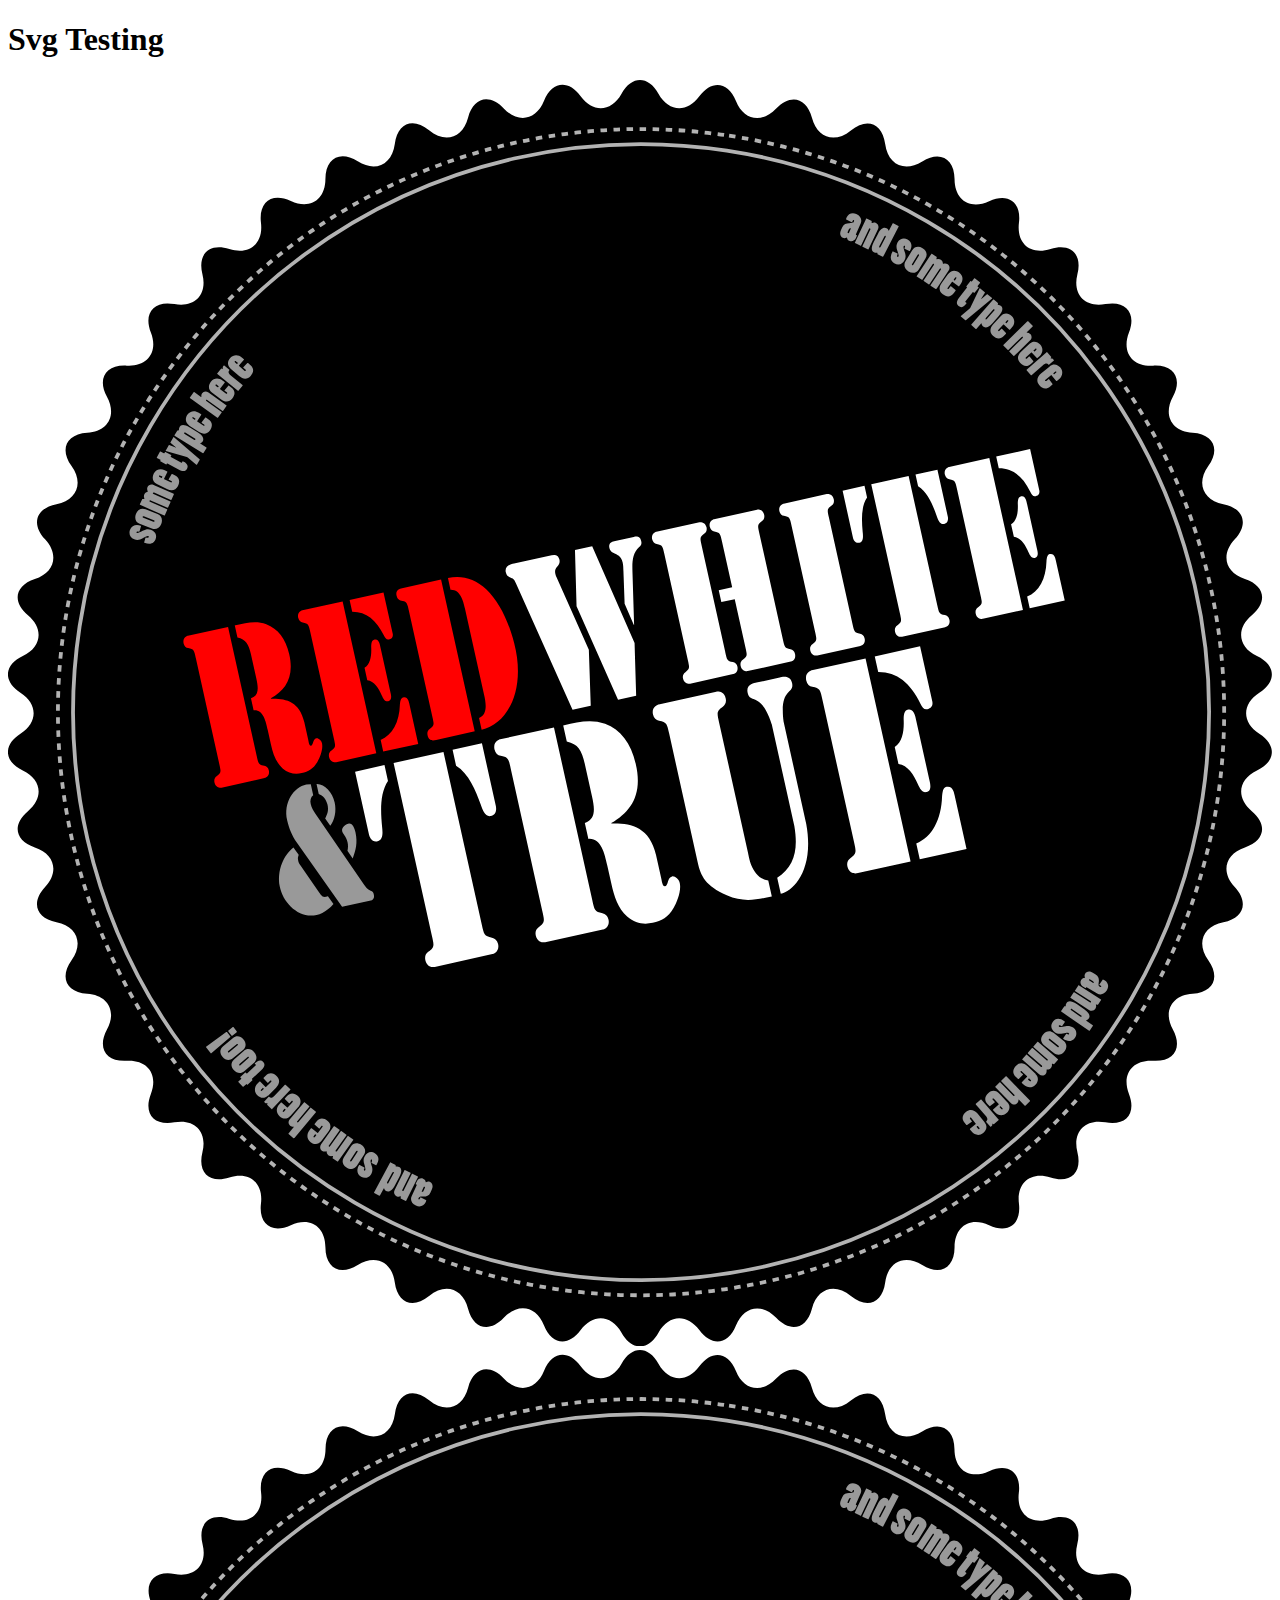
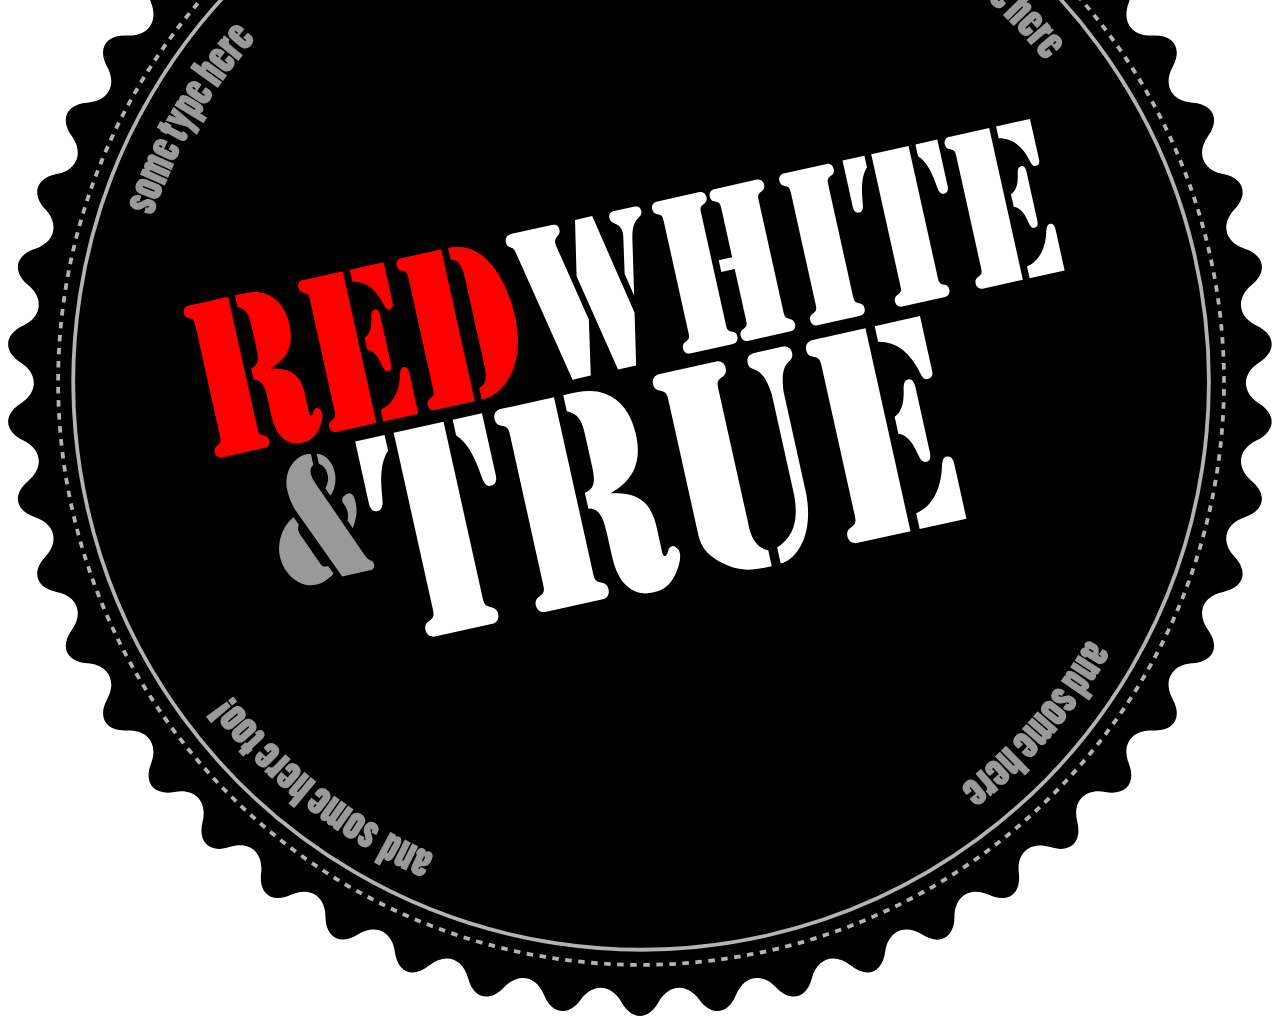
==== Hanbury_Xaviere_SVGBETA/index.html @ 0260b435 "Move Files" ====
<!DOCTYPE html>
<html lang="en">
    <head>
        <meta charset="UTF-8">
        <meta name="viewport" content="width=device-width, initial-scale=1.0">
        <title>Svg testing</title>
        <link href="css/main.css" rel="stylesheet">
    </head>
    <body>
        <h1>Svg Testing</h1>
        <!-- link just above the closing body tag
        this allows for the entire DOM tree to be built -->
        <!-- <img src="images/JPG_Graphic.jpg" width="200" height="200"> -->
        <!-- <img src="images/SVG_Graphic.svg" width="200" height="200"> -->
       
        <svg id="badge" xmlns="http://www.w3.org/2000/svg" viewBox="0 0 166.69 167.01">
            <defs>
              <style>
                .cls-1 {
                    fill: #fff;
                  }
            
                  .cls-2 {
                    fill: red;
                  }
            
                  .cls-3 {
                    fill: #999;
                  }
            
                  .cls-4 {
                    stroke-dasharray: 0 0 .86 .86;
                  }
            
                  .cls-4, .cls-5 {
                    fill: none;
                    stroke: #fff;
                    stroke-miterlimit: 10;
                    stroke-width: .5px;
                  }
            
                  .cls-5, .cls-6 {
                    opacity: .7;
                  }
              </style>
            </defs>
            <path id="bgcircle" d="M80.91,1.81c1.34-2.41,3.53-2.41,4.87,0,1.34,2.41,3.76,2.56,5.39,.34,1.63-2.22,3.8-1.95,4.83,.61,1.02,2.56,3.41,3.01,5.31,1.01,1.9-2,4.01-1.46,4.71,1.21,.7,2.67,3.01,3.42,5.14,1.67,2.13-1.75,4.16-.94,4.52,1.79,.36,2.73,2.56,3.77,4.89,2.3,2.33-1.47,4.25-.41,4.26,2.34,.01,2.76,2.07,4.06,4.56,2.9,2.5-1.16,4.27,.12,3.93,2.86-.33,2.74,1.54,4.29,4.17,3.44,2.62-.84,4.22,.66,3.54,3.33-.67,2.67,.99,4.45,3.7,3.94,2.71-.5,4.1,1.18,3.1,3.75-1,2.57,.43,4.53,3.18,4.37,2.75-.16,3.92,1.69,2.61,4.11-1.32,2.42-.15,4.55,2.6,4.74,2.75,.18,3.68,2.17,2.07,4.4-1.61,2.24-.72,4.5,1.99,5.03,2.7,.53,3.38,2.61,1.5,4.63-1.88,2.02-1.27,4.37,1.34,5.23,2.62,.86,3.03,3.01,.91,4.78-2.12,1.77-1.81,4.18,.68,5.36,2.49,1.18,2.63,3.37,.31,4.85-2.32,1.49-2.32,3.92,0,5.41,2.32,1.49,2.18,3.67-.31,4.85-2.49,1.18-2.79,3.6-.68,5.36,2.12,1.77,1.71,3.91-.91,4.78-2.62,.86-3.22,3.22-1.34,5.23,1.88,2.02,1.2,4.1-1.5,4.63-2.7,.53-3.6,2.79-1.99,5.03,1.61,2.24,.68,4.22-2.07,4.4-2.75,.18-3.92,2.32-2.6,4.74,1.32,2.42,.14,4.27-2.61,4.11-2.75-.16-4.18,1.81-3.18,4.37,1,2.57-.39,4.25-3.1,3.75-2.71-.51-4.37,1.27-3.7,3.94,.67,2.67-.92,4.17-3.54,3.33-2.62-.84-4.5,.71-4.17,3.44,.33,2.74-1.44,4.02-3.93,2.86-2.5-1.16-4.55,.14-4.56,2.9-.01,2.76-1.93,3.81-4.26,2.34-2.33-1.47-4.53-.43-4.89,2.3-.36,2.73-2.39,3.54-4.52,1.79-2.13-1.75-4.45-1-5.14,1.67-.7,2.67-2.81,3.21-4.71,1.21-1.9-2-4.28-1.54-5.31,1.01-1.03,2.56-3.2,2.83-4.83,.61-1.63-2.22-4.06-2.07-5.39,.34-1.34,2.41-3.53,2.41-4.87,0-1.34-2.41-3.77-2.56-5.39-.34-1.63,2.22-3.8,1.95-4.83-.61-1.02-2.56-3.41-3.01-5.31-1.01-1.89,2-4.01,1.46-4.71-1.21-.7-2.67-3.01-3.42-5.14-1.67-2.13,1.75-4.16,.94-4.52-1.79-.36-2.73-2.56-3.77-4.89-2.3-2.33,1.47-4.25,.41-4.26-2.34-.01-2.76-2.06-4.06-4.56-2.9-2.5,1.16-4.27-.12-3.94-2.86,.33-2.74-1.54-4.29-4.17-3.44-2.62,.84-4.22-.66-3.55-3.33,.67-2.67-.99-4.45-3.7-3.94-2.71,.5-4.1-1.18-3.1-3.75,1-2.57-.43-4.53-3.18-4.37-2.75,.16-3.92-1.69-2.61-4.11,1.32-2.42,.15-4.55-2.6-4.74-2.75-.18-3.68-2.16-2.07-4.4,1.61-2.24,.72-4.5-1.99-5.03-2.71-.53-3.38-2.61-1.5-4.63,1.88-2.02,1.27-4.37-1.35-5.23-2.62-.86-3.03-3.01-.91-4.78,2.12-1.77,1.81-4.18-.68-5.36-2.49-1.18-2.62-3.37-.31-4.85,2.32-1.49,2.32-3.92,0-5.41-2.32-1.49-2.18-3.67,.31-4.85,2.49-1.18,2.79-3.6,.68-5.36-2.12-1.77-1.71-3.91,.91-4.78,2.62-.86,3.22-3.22,1.35-5.23-1.88-2.02-1.2-4.1,1.5-4.63,2.71-.53,3.6-2.79,1.99-5.03-1.61-2.24-.68-4.22,2.07-4.4,2.75-.18,3.92-2.32,2.6-4.74-1.32-2.42-.14-4.27,2.61-4.11,2.75,.16,4.18-1.81,3.18-4.37-1-2.57,.39-4.25,3.1-3.75,2.71,.51,4.37-1.27,3.7-3.94-.67-2.67,.92-4.17,3.55-3.33,2.63,.84,4.5-.71,4.17-3.45-.33-2.74,1.44-4.02,3.94-2.86,2.5,1.16,4.55-.14,4.56-2.9,.01-2.76,1.93-3.81,4.26-2.34,2.33,1.47,4.53,.43,4.89-2.3,.36-2.73,2.39-3.54,4.52-1.79,2.13,1.75,4.44,1,5.14-1.67,.7-2.67,2.82-3.21,4.71-1.21,1.9,2,4.28,1.54,5.31-1.01,1.03-2.56,3.2-2.83,4.83-.61,1.63,2.22,4.06,2.07,5.39-.34Z"/>
            <g id="greytext">
              <path class="cls-3" d="M17.33,59.55s-.03,.04-.07,.03c-.18-.06-.28-.06-.31,.03-.02,.04,0,.1,.07,.12,.12,.04,.35-.07,.74-.28,.41-.23,.71-.28,1.07-.15,.49,.17,.87,.58,.63,1.27-.13,.38-.52,.81-1.47,.47-.03-.01-.04-.04-.04-.06l.18-.63s.03-.03,.06-.03c.21,.06,.36,.04,.39-.05,.02-.05-.01-.09-.07-.11-.14-.05-.43,.09-.8,.31-.27,.17-.65,.26-1.07,.11-.5-.18-.74-.71-.56-1.22,.24-.68,.87-.78,1.43-.58,.03,.01,.04,.05,.03,.07l-.2,.69Zm.03-1.02c-.51-.2-.71-.72-.49-1.3,.23-.57,.72-.82,1.27-.61l1.58,.62c.52,.2,.72,.73,.49,1.3-.22,.57-.73,.82-1.24,.62l-1.61-.63Zm1.81-.29c.07,.03,.12,.02,.15-.05,.02-.06,0-.11-.08-.13l-1.33-.52c-.06-.02-.12-.01-.15,.05-.02,.06,.02,.11,.08,.13l1.33,.52Zm2.67-3.68s.05,.04,.04,.08l-.32,.73s-.05,.04-.08,.02l-2.22-.98c-.08-.04-.13,0-.15,.04-.02,.04,0,.1,.08,.14l2.22,.98s.05,.04,.03,.07l-.33,.75s-.04,.04-.07,.03l-2.23-.98c-.08-.04-.13,0-.15,.04-.02,.04-.01,.1,.07,.14l2.25,.99s.03,.03,.02,.06l-.33,.75s-.03,.03-.06,.02l-3.2-1.41s-.03-.04-.02-.07l.32-.72s.27,.03,.29-.01c0-.02,0-.04-.02-.08-.06-.13-.09-.32-.01-.5,.09-.2,.23-.29,.38-.33,.05-.01,.08-.02,.08-.04,0-.02,0-.05-.02-.08-.05-.15-.1-.33-.01-.54,.12-.28,.48-.4,.8-.26l2.66,1.17Zm-2.21-1.28c-.63-.31-.63-.92-.42-1.35,.3-.61,.94-.73,1.46-.47l.33,.16s.04,.05,.02,.07l-.44,.9s0,.04,.03,.05l.84,.41c.09,.04,.14,.02,.16-.03,.02-.04,.01-.1-.07-.14l-.33-.16s-.04-.04-.02-.07l.38-.67s.05-.04,.09-.02l.34,.17c.69,.34,.66,.91,.42,1.4-.28,.57-.85,.7-1.46,.4l-1.33-.65Zm.63-.81s.03,0,.04-.02c.06-.12,.07-.14,.04-.15-.34-.17-.38-.18-.43-.1-.02,.04,0,.1,.07,.14l.27,.13Zm.75-1.89s-.04,0-.05,.01c-.06,.11-.06,.12-.1,.1l-.77-.41s-.03-.03-.02-.04c.06-.12,.07-.13,.03-.15l-.46-.25s-.03-.04-.02-.06l.41-.76c.03-.05,.04-.05,.08-.03l.44,.24s.06,0,.07-.02c.09-.16,.1-.18,.13-.16l.77,.41s.03,.04,.02,.06c-.09,.16-.1,.18-.06,.21l1.39,.74s.05,0,.06,0c.1-.18,.11-.21,.14-.19,.3,.16,.82,.44,.54,.98-.17,.32-.49,.44-1.12,.11l-1.46-.78Zm-.2-1.64s-.03-.03-.02-.05l.41-.72s.04-.03,.06-.02l.85,.33s.05,.01,.05,0c0,0-.01-.03-.03-.04l-.71-.6s-.02-.03,0-.05l.39-.69s.04-.03,.04-.02l3.42,2.92s.03,.04,.02,.07l-.38,.67s-.04,.03-.07,0l-1.18-.99s-.05-.03-.08-.04l-2.77-.79Zm1.54-2.73s.17,0,.19-.02c0-.01,0-.03,0-.08,0-.11,.02-.24,.09-.36,.16-.26,.51-.44,1.35,.08l1.07,.65c.78,.48,.78,.92,.62,1.18-.07,.12-.17,.19-.29,.23-.04,0-.06,.01-.06,.02,0,0,0,.02,.03,.04l.82,.5s.04,.05,.02,.08l-.41,.66s-.05,.03-.07,.02l-3.74-2.29s-.03-.05-.02-.07l.39-.64Zm2.17,1.23c.08,.05,.16,.04,.19-.02,.03-.05,0-.09-.06-.13l-1.28-.79s-.09-.06-.13,.01c-.01,.02-.02,.05-.01,.07,0,.04,.03,.08,.07,.1l1.23,.75Zm-.62-1.89c-.59-.39-.51-.99-.25-1.39,.37-.57,1.02-.61,1.51-.28l.31,.2s.03,.05,.02,.07l-.55,.84s0,.04,.02,.06l.79,.52c.08,.05,.13,.04,.16,0,.02-.04,.02-.1-.05-.15l-.31-.2s-.03-.04-.01-.07l.46-.62s.06-.03,.09-.01l.32,.21c.64,.42,.54,.99,.24,1.45-.35,.54-.93,.59-1.5,.22l-1.24-.81Zm.72-.73s.03,0,.04-.01c.08-.12,.09-.13,.06-.15-.32-.21-.36-.23-.41-.15-.03,.04-.02,.09,.06,.14l.25,.16Zm-.61-2.85s-.04-.06-.02-.1l.49-.69s.05-.04,.08-.02l.89,.64s.05,.02,.05,.02c0,0,0-.03,0-.07-.02-.14,0-.3,.1-.44,.15-.2,.46-.38,.84-.11l2.39,1.72s.02,.04,0,.05l-.48,.67s-.04,.02-.06,0l-2.02-1.45c-.07-.05-.13-.03-.15,0s-.03,.1,.04,.15l2.01,1.44s.03,.04,.01,.06l-.5,.7s-.05,.02-.07,0l-3.62-2.6Zm2.88-.77c-.56-.43-.44-1.02-.14-1.41,.41-.54,1.06-.53,1.53-.17l.29,.22s.03,.05,0,.08l-.61,.79s0,.04,.02,.06l.75,.57c.08,.06,.13,.05,.16,0,.03-.03,.03-.1-.04-.15l-.29-.22s-.03-.04,0-.07l.5-.59s.06-.03,.09,0l.3,.23c.61,.47,.47,1.02,.13,1.46-.39,.51-.97,.52-1.51,.1l-1.18-.9Zm.77-.67s.03,0,.05-.01c.08-.11,.1-.12,.07-.14-.3-.23-.34-.25-.4-.18-.03,.04-.03,.09,.04,.15l.24,.18Zm-.06-1.76s-.03-.04-.01-.06l.53-.65s.2,.06,.22,.04c0,0,0-.03,0-.05-.07-.14,0-.24,.12-.39,.01-.01,.04-.02,.06,0l.67,.54s.02,.04,0,.06c-.19,.24-.14,.43,.23,.74l1.51,1.23s.03,.05,0,.08l-.55,.68s-.04,.02-.06,0l-2.71-2.21Zm1.76-.7c-.53-.46-.38-1.05-.06-1.41,.44-.51,1.09-.47,1.53-.08l.28,.24s.03,.05,0,.08l-.65,.76s0,.04,.01,.06l.71,.61c.07,.06,.13,.05,.16,.01,.03-.03,.04-.1-.03-.15l-.28-.24s-.02-.04,0-.07l.54-.56s.06-.03,.09,0l.29,.25c.58,.5,.41,1.05,.05,1.46-.42,.48-1,.46-1.52,.02l-1.12-.97Zm.81-.63s.03,0,.05,0c.09-.1,.1-.12,.08-.14-.29-.25-.33-.27-.39-.2-.03,.04-.03,.09,.04,.15l.23,.2ZM110.52,18.41s-.03-.04,.09-.3c.19-.43,.69-.68,1.26-.43,.6,.26,.77,.79,.59,1.21l-.65,1.49s0,.05,.12,.1c.02,0,.03,.04,.02,.06l-.15,.34c-.12,.27-.49,.49-.8,.35-.25-.11-.32-.23-.34-.4-.01-.05-.02-.07-.03-.07,0,0-.03,0-.08,.03-.1,.06-.27,.1-.46,.02-.23-.1-.49-.44-.25-.99l.18-.41c.19-.43,.58-.54,.94-.53,.47,0,.52-.05,.61-.24,.03-.08,.02-.13-.03-.15-.09-.04-.1,0-.21,.25-.01,.03-.04,.03-.07,.02l-.71-.35Zm.62,1.19s0-.04-.01-.06c-.03-.01-.17-.01-.22,.11l-.18,.41c-.03,.07,0,.11,.05,.13s.1,.01,.13-.06l.23-.53Zm.56,1.92s-.03-.04-.02-.07l1.49-3.15s.03-.03,.06-.02l.68,.32s-.03,.27,0,.28c0,0,.02,0,.05-.01,.16-.08,.29-.1,.51,0,.26,.13,.43,.46,.26,.82l-1.25,2.64s-.02,.02-.04,.01l-.75-.35s-.03-.03-.02-.06l1.05-2.21c.04-.08,0-.13-.04-.15-.04-.02-.1-.01-.14,.07l-1.05,2.21s-.03,.03-.05,.01l-.74-.35Zm2.97,1.45s-.01-.17-.03-.19c0,0-.03,0-.08,0-.1,.02-.24,0-.36-.06-.27-.14-.47-.48-.03-1.35l.57-1.11c.42-.81,.86-.85,1.13-.71,.12,.06,.21,.15,.24,.27,.01,.04,.02,.06,.03,.06,0,0,.02,0,.04-.03l.48-.93s.05-.04,.08-.03l.69,.35s.04,.04,.03,.07l-2.04,3.98s-.05,.03-.07,.02l-.67-.34Zm1.07-2.25c.04-.08,.02-.16-.03-.19-.05-.02-.09,.01-.12,.07l-.69,1.34s-.05,.1,.02,.14c.02,.01,.05,.01,.07,0,.03-.01,.07-.03,.09-.08l.65-1.27Zm2.5,1.52s-.03-.04-.01-.07c.09-.16,.1-.27,.02-.31-.04-.02-.1,0-.13,.05-.06,.11,0,.35,.14,.78,.15,.44,.16,.74-.03,1.07-.25,.45-.72,.76-1.36,.4-.35-.2-.71-.65-.21-1.53,.01-.03,.04-.04,.06-.03l.59,.28s.03,.04,.02,.06c-.1,.19-.1,.34-.02,.39,.05,.03,.09,0,.12-.05,.07-.12-.01-.43-.17-.84-.12-.29-.14-.68,.08-1.07,.26-.46,.83-.6,1.29-.34,.62,.35,.62,.99,.32,1.5-.01,.03-.05,.03-.08,.02l-.64-.31Zm1.01,.2c.29-.47,.83-.58,1.36-.26,.53,.32,.69,.85,.38,1.35l-.88,1.45c-.29,.48-.84,.58-1.36,.26-.52-.32-.68-.86-.39-1.33l.9-1.48Zm-.02,1.83c-.04,.06-.04,.12,.02,.15s.11,0,.14-.05l.74-1.22c.03-.06,.03-.12-.02-.15-.06-.03-.11,0-.14,.05l-.74,1.22Zm3.19,3.27s-.05,.04-.08,.02l-.67-.44s-.03-.06,0-.08l1.34-2.02c.05-.07,.03-.13,0-.16-.04-.03-.1-.02-.15,.05l-1.34,2.03s-.05,.04-.08,.02l-.68-.45s-.04-.04-.01-.07l1.35-2.04c.05-.07,.03-.13-.01-.15-.04-.03-.1-.03-.15,.05l-1.36,2.05s-.04,.02-.06,0l-.68-.45s-.03-.04,0-.06l1.93-2.91s.05-.03,.07-.01l.65,.43s-.07,.26-.04,.28c.02,0,.04,0,.08,0,.14-.04,.33-.03,.49,.07,.18,.12,.25,.27,.26,.43,0,.05,.01,.08,.03,.09,.02,.01,.05,.01,.09,0,.15-.03,.34-.04,.53,.08,.25,.17,.32,.54,.12,.83l-1.61,2.42Zm1.61-1.98c.41-.57,1.01-.47,1.4-.18,.55,.4,.56,1.05,.21,1.52l-.21,.3s-.05,.03-.08,.01l-.81-.59s-.04,0-.06,.02l-.55,.76c-.06,.08-.04,.13,0,.16,.03,.02,.1,.03,.15-.05l.21-.3s.04-.03,.07,0l.6,.49s.03,.06,0,.09l-.22,.31c-.45,.62-1.01,.5-1.46,.17-.52-.38-.55-.96-.15-1.51l.87-1.2Zm.7,.75s0,.04,.01,.05c.11,.08,.13,.09,.14,.07,.22-.31,.24-.35,.17-.4-.04-.03-.09-.02-.15,.05l-.18,.24Zm1.74,1.08s.02-.04,0-.06c-.1-.08-.11-.08-.08-.12l.54-.69s.03-.02,.04-.01c.11,.08,.12,.09,.14,.06l.32-.42s.04-.02,.06,0l.68,.53s.04,.05,.01,.08l-.31,.4s-.02,.05,0,.07c.15,.11,.16,.12,.13,.16l-.53,.68s-.04,.02-.06,0c-.15-.11-.17-.13-.19-.09l-.97,1.24s-.02,.05,0,.06c.17,.13,.18,.14,.16,.17-.21,.27-.57,.74-1.05,.36-.28-.22-.35-.56,.09-1.12l1.02-1.31Zm1.66,.09s.03-.03,.05-.01l.64,.52s.02,.04,.01,.06l-.47,.78s-.02,.04-.01,.05c0,0,.03,0,.05-.02l.71-.6s.03-.02,.05,0l.61,.5s.02,.04,.01,.04l-3.46,2.88s-.05,.02-.07,0l-.59-.49s-.02-.05,0-.07l1.17-.99s.04-.04,.06-.07l1.25-2.59Zm2.42,1.98s-.04,.17-.01,.19c0,0,.03,.01,.08,.01,.11,0,.23,.06,.34,.15,.22,.2,.34,.58-.3,1.32l-.83,.94c-.6,.68-1.04,.62-1.27,.41-.1-.09-.16-.2-.17-.32,0-.04,0-.06-.01-.07,0,0-.02,0-.05,.02l-.63,.72s-.06,.03-.08,0l-.58-.51s-.03-.05,0-.08l2.89-3.29s.06-.02,.08,0l.57,.5Zm-1.59,1.92c-.06,.07-.07,.15-.02,.19,.04,.04,.09,.01,.14-.04l.99-1.13s.07-.08,.01-.13c-.02-.02-.05-.03-.07-.03-.04,0-.08,.02-.11,.05l-.95,1.08Zm1.99-.27c.48-.52,1.06-.33,1.41,0,.49,.46,.42,1.11,.02,1.54l-.25,.27s-.05,.02-.08,0l-.73-.68s-.04-.01-.06,.01l-.64,.69c-.07,.07-.06,.12-.02,.16,.03,.03,.09,.04,.16-.03l.25-.27s.05-.02,.07,0l.53,.56s.02,.06,0,.09l-.26,.28c-.52,.56-1.06,.36-1.46-.01-.47-.44-.42-1.02,.04-1.52l1.01-1.08Zm.59,.83s0,.03,0,.05c.1,.09,.11,.11,.13,.08,.26-.28,.29-.31,.22-.38-.03-.03-.09-.04-.15,.03l-.2,.22Zm2.9-.12s.07-.03,.1,0l.59,.6s.03,.06,0,.08l-.78,.76s-.03,.05-.03,.05c0,0,.03,.01,.07,.02,.14,0,.3,.05,.42,.18,.18,.18,.3,.52-.04,.84l-2.1,2.06s-.04,.01-.05,0l-.58-.59s-.02-.04,0-.06l1.77-1.74c.06-.06,.05-.12,.02-.15s-.09-.05-.15,.02l-1.76,1.73s-.05,.02-.06,0l-.6-.61s-.01-.06,0-.07l3.18-3.12Zm.27,2.96c.52-.48,1.08-.26,1.41,.1,.46,.5,.34,1.14-.09,1.54l-.27,.25s-.06,.02-.08,0l-.68-.74s-.04-.01-.06,0l-.69,.64c-.07,.06-.07,.12-.03,.16,.03,.03,.09,.05,.16-.01l.27-.25s.05-.02,.07,0l.49,.6s.02,.06,0,.09l-.28,.26c-.56,.52-1.09,.29-1.46-.12-.43-.47-.35-1.05,.16-1.51l1.09-1.01Zm.53,.88s0,.03,0,.05c.09,.1,.11,.11,.13,.09,.28-.26,.31-.29,.24-.36-.03-.04-.09-.04-.15,.02l-.22,.2Zm1.74,.23s.04-.02,.06,0l.55,.64s-.09,.18-.07,.21c0,0,.02,.01,.05,0,.15-.05,.24,.05,.36,.19,.01,.01,0,.04,0,.05l-.65,.57s-.04,.02-.06,0c-.2-.23-.4-.21-.77,.1l-1.47,1.28s-.06,.02-.08,0l-.57-.66s-.01-.04,0-.06l2.64-2.3Zm.4,1.86c.55-.45,1.09-.19,1.4,.18,.43,.52,.27,1.15-.18,1.53l-.28,.23s-.06,.02-.08,0l-.63-.77s-.04-.02-.06,0l-.73,.6c-.07,.06-.08,.12-.04,.16,.03,.03,.09,.05,.16,0l.28-.23s.05-.02,.07,.01l.46,.62s.02,.06-.01,.09l-.3,.24c-.59,.49-1.1,.22-1.45-.2-.41-.49-.29-1.07,.24-1.5l1.15-.94Zm.48,.91s-.01,.03,0,.05c.09,.11,.1,.12,.12,.1,.3-.24,.33-.27,.26-.35-.03-.04-.08-.05-.15,.01l-.23,.19Zm6.51,79.96s.05-.02,.29,.12c.4,.24,.58,.78,.26,1.31-.34,.56-.88,.66-1.28,.42l-1.39-.84s-.05,0-.12,.1c-.01,.02-.04,.02-.06,.01l-.32-.19c-.25-.15-.42-.55-.24-.84,.14-.24,.27-.28,.44-.29,.05,0,.07-.01,.08-.02,0,0,0-.03-.02-.09-.04-.1-.07-.28,.04-.46,.13-.21,.5-.43,1.01-.12l.38,.23c.41,.24,.46,.64,.41,1-.07,.47-.02,.52,.16,.63,.07,.04,.13,.03,.15-.01,.05-.08,.02-.1-.22-.24-.03-.02-.03-.04-.01-.07l.45-.66Zm-1.26,.45s.04,.01,.06,0c.02-.03,.03-.16-.08-.23l-.38-.23c-.06-.04-.11-.01-.14,.03s-.02,.1,.04,.13l.5,.3Zm-1.98,.31s.05-.03,.08,0l2.93,1.89s.03,.04,.01,.06l-.41,.63s-.26-.06-.27-.04c0,0,0,.02,0,.05,.06,.16,.06,.3-.07,.51-.16,.25-.51,.37-.85,.15l-2.45-1.59s-.02-.03,0-.04l.45-.69s.04-.03,.06-.01l2.05,1.33c.08,.05,.13,.03,.15-.01,.03-.04,.03-.1-.05-.15l-2.06-1.33s-.02-.03,0-.05l.45-.69Zm-1.83,2.76s.17,.01,.19,0c0,0,0-.03,0-.08,0-.11,.03-.23,.11-.35,.17-.25,.54-.41,1.34,.15l1.03,.71c.75,.52,.73,.96,.56,1.21-.08,.11-.18,.18-.29,.2-.04,0-.06,.02-.07,.03,0,0,0,.02,.03,.04l.86,.6s.04,.05,.02,.08l-.44,.64s-.04,.04-.07,.02l-3.68-2.54s-.03-.06-.01-.08l.43-.62Zm2.09,1.35c.07,.05,.16,.04,.19,0,.03-.04,0-.09-.05-.13l-1.23-.85s-.09-.06-.14,0c-.01,.02-.02,.05-.01,.07,0,.03,.02,.07,.07,.1l1.17,.81Zm-1.84,2.29s.04-.03,.07,0c.15,.11,.25,.14,.3,.06,.03-.04,.02-.1-.03-.14-.1-.08-.35-.04-.79,.04-.46,.09-.76,.06-1.06-.17-.41-.31-.66-.82-.22-1.4,.24-.32,.74-.62,1.54-.01,.02,.02,.03,.05,.02,.07l-.36,.54s-.04,.02-.06,.01c-.18-.12-.33-.14-.38-.07-.03,.04-.02,.09,.03,.13,.11,.09,.43,.04,.86-.06,.3-.08,.69-.05,1.05,.22,.42,.32,.49,.9,.17,1.33-.43,.57-1.06,.48-1.53,.12-.02-.02-.02-.06,0-.08l.4-.59Zm-.32,.96c.43,.34,.46,.9,.08,1.38s-.94,.57-1.39,.2l-1.33-1.07c-.43-.35-.47-.91-.08-1.39,.38-.48,.94-.56,1.37-.22l1.35,1.08Zm-1.81-.26c-.06-.04-.11-.05-.15,0-.04,.05-.02,.1,.03,.15l1.11,.89c.05,.04,.12,.05,.15,0,.04-.05,.02-.11-.03-.15l-1.11-.89Zm-3.66,2.73s-.04-.06-.01-.08l.53-.6s.06-.02,.09,0l1.83,1.59c.07,.06,.13,.05,.16,.01,.03-.04,.04-.1-.03-.16l-1.83-1.6s-.03-.05,0-.08l.54-.62s.05-.03,.08,0l1.84,1.61c.07,.06,.12,.04,.15,0,.03-.04,.04-.09-.03-.15l-1.85-1.61s-.02-.04,0-.06l.54-.62s.04-.02,.06,0l2.64,2.3s.02,.05,0,.07l-.52,.59s-.25-.11-.28-.07c-.01,.01-.01,.04,0,.08,.02,.14-.01,.33-.14,.48-.14,.16-.3,.21-.46,.2-.05,0-.08,0-.09,.01-.01,.01-.02,.05-.01,.09,0,.16,0,.35-.15,.52-.2,.23-.58,.24-.84,.01l-2.19-1.91Zm1.74,1.87c.51,.49,.33,1.06,0,1.42-.47,.49-1.11,.42-1.54,.01l-.26-.25s-.02-.05,0-.08l.69-.73s.01-.04,0-.06l-.68-.65c-.07-.07-.12-.06-.16-.02-.03,.03-.04,.09,.03,.16l.27,.25s.02,.05,0,.07l-.56,.53s-.06,.02-.09,0l-.28-.26c-.56-.53-.36-1.07,.02-1.47,.44-.47,1.02-.42,1.52,.05l1.08,1.02Zm-.84,.59s-.03,0-.05,0c-.09,.1-.11,.11-.09,.13,.28,.26,.31,.29,.38,.22,.03-.04,.04-.09-.03-.15l-.22-.21Zm.11,2.9s.03,.07,0,.1l-.6,.59s-.06,.03-.08,0l-.76-.78s-.05-.03-.05-.03c0,0-.01,.03-.02,.07,0,.14-.05,.3-.18,.42-.18,.18-.52,.29-.84-.04l-2.05-2.1s-.01-.04,0-.05l.59-.58s.04-.02,.06,0l1.73,1.77c.06,.06,.12,.05,.15,.02s.05-.09-.01-.15l-1.73-1.77s-.02-.05,0-.06l.61-.6s.06-.01,.07,0l3.11,3.19Zm-2.97,.25c.48,.52,.25,1.08-.11,1.41-.5,.46-1.14,.33-1.53-.1l-.25-.27s-.02-.06,0-.08l.74-.67s.01-.04,0-.06l-.63-.69c-.06-.07-.12-.07-.16-.03-.03,.03-.05,.09,.01,.16l.25,.27s.02,.05,0,.07l-.6,.49s-.06,.02-.09,0l-.26-.28c-.52-.57-.28-1.09,.13-1.46,.47-.43,1.05-.34,1.51,.16l1,1.1Zm-.88,.53s-.03,0-.05,0c-.1,.09-.12,.1-.09,.13,.26,.28,.29,.31,.36,.25,.04-.03,.04-.09-.02-.15l-.2-.22Zm-.27,1.75s.02,.04,0,.06l-.64,.55s-.18-.09-.21-.08c0,0,0,.02,0,.06,.05,.15-.05,.24-.19,.36-.01,.01-.04,0-.05,0l-.56-.65s-.02-.04,0-.06c.23-.2,.22-.4-.1-.77l-1.27-1.47s-.02-.06,0-.08l.66-.57s.04-.01,.06,0l2.28,2.65Zm-1.85,.37c.44,.55,.19,1.09-.19,1.4-.52,.43-1.15,.27-1.52-.19l-.23-.28s-.02-.06,0-.08l.77-.63s.02-.04,0-.06l-.59-.73c-.06-.07-.12-.08-.16-.04-.03,.03-.05,.09,0,.16l.23,.28s.02,.05-.01,.07l-.62,.45s-.07,.01-.09-.01l-.24-.3c-.48-.59-.22-1.1,.21-1.45,.5-.4,1.07-.28,1.5,.25l.93,1.15Zm-.91,.48s-.03-.01-.05,0c-.11,.09-.12,.1-.1,.12,.24,.3,.27,.33,.35,.26,.04-.03,.05-.08,0-.15l-.19-.23Zm-72.74,9.79s.03,.04-.09,.3c-.2,.43-.71,.66-1.27,.4-.6-.28-.76-.8-.56-1.23l.68-1.48s0-.05-.12-.11c-.02-.01-.03-.04-.02-.06l.16-.34c.12-.27,.5-.47,.81-.33,.25,.11,.31,.24,.34,.4,0,.05,.02,.07,.03,.07,0,0,.03,0,.08-.03,.1-.05,.28-.1,.47,0,.23,.1,.48,.45,.23,1l-.19,.4c-.2,.43-.59,.53-.95,.51-.48-.01-.52,.04-.61,.23-.04,.08-.02,.13,.03,.15,.09,.04,.1,0,.22-.24,.01-.03,.04-.03,.07-.02l.71,.37Zm-.59-1.2s0,.04,.01,.06c.03,.01,.16,.02,.22-.1l.19-.4c.03-.06,0-.11-.04-.13-.04-.02-.1-.01-.13,.05l-.24,.53Zm-.51-1.93s.03,.04,.02,.07l-1.56,3.12s-.04,.03-.06,.02l-.67-.33s.03-.26,.01-.28c0,0-.02,0-.05,.01-.16,.08-.29,.1-.51-.02-.26-.13-.42-.46-.24-.83l1.31-2.62s.02-.02,.04-.01l.74,.37s.03,.03,.02,.06l-1.09,2.19c-.04,.08-.01,.13,.03,.15,.04,.02,.1,.02,.14-.06l1.1-2.2s.03-.03,.05-.01l.73,.37Zm-2.93-1.51s0,.17,.03,.19c.01,0,.03,0,.08,0,.1-.02,.24,0,.36,.07,.26,.14,.46,.49,0,1.35l-.59,1.1c-.43,.8-.87,.83-1.15,.69-.12-.07-.2-.16-.23-.27-.01-.04-.02-.06-.03-.07,0,0-.02,0-.04,.03l-.5,.92s-.05,.04-.08,.03l-.68-.37s-.04-.04-.02-.07l2.12-3.94s.05-.03,.07-.02l.66,.36Zm-1.11,2.23c-.04,.08-.03,.16,.03,.19,.05,.03,.09-.01,.12-.06l.71-1.32s.05-.1-.01-.14c-.02-.01-.05-.01-.07,0-.03,0-.07,.03-.1,.08l-.68,1.26Zm-3.01-1.89s.03,.04,.01,.07c-.1,.16-.11,.26-.03,.31,.04,.03,.1,.01,.13-.04,.06-.11,0-.36-.12-.78-.14-.45-.14-.75,.06-1.08,.27-.44,.75-.74,1.37-.36,.34,.21,.69,.68,.17,1.54-.02,.03-.04,.04-.06,.02l-.58-.3s-.03-.04-.02-.06c.1-.19,.11-.34,.03-.39-.05-.03-.09,0-.12,.04-.07,.12,0,.44,.14,.85,.11,.3,.12,.69-.11,1.07-.28,.46-.85,.58-1.3,.3-.62-.37-.59-1.01-.28-1.51,.02-.03,.05-.03,.08-.02l.63,.33Zm-.99-.24c-.3,.46-.85,.55-1.37,.22-.52-.34-.66-.87-.34-1.36l.92-1.43c.3-.47,.85-.56,1.37-.22,.51,.33,.66,.88,.36,1.34l-.94,1.45Zm.07-1.83c.04-.06,.04-.12-.02-.15-.06-.04-.11-.01-.15,.05l-.77,1.19c-.04,.06-.04,.12,.02,.15,.06,.04,.11,0,.15-.05l.77-1.2Zm-3.09-3.37s.05-.04,.08-.02l.65,.46s.03,.05,0,.08l-1.4,1.98c-.05,.07-.03,.13,0,.16,.04,.03,.1,.03,.15-.05l1.41-1.98s.05-.04,.08-.02l.67,.47s.03,.05,.01,.08l-1.41,1.99c-.05,.07-.03,.12,0,.15,.04,.03,.1,.03,.15-.04l1.42-2s.04-.02,.06,0l.67,.47s.02,.04,0,.06l-2.02,2.85s-.05,.03-.07,0l-.64-.45s.08-.26,.05-.28c-.01-.01-.04-.01-.08,0-.14,.03-.33,.02-.49-.09-.18-.12-.24-.28-.25-.44,0-.05,0-.08-.02-.09-.01-.01-.05-.01-.09,0-.15,.02-.35,.03-.53-.1-.25-.18-.3-.55-.1-.83l1.68-2.37Zm-1.67,1.93c-.43,.56-1.02,.44-1.41,.14-.54-.41-.53-1.06-.17-1.53l.22-.29s.05-.03,.08,0l.79,.61s.04,0,.06-.02l.57-.75c.06-.08,.05-.13,0-.16-.03-.03-.1-.03-.15,.04l-.22,.29s-.04,.03-.07,0l-.59-.5s-.03-.06,0-.09l.23-.3c.47-.61,1.02-.47,1.46-.13,.51,.39,.52,.97,.1,1.51l-.9,1.18Zm-.67-.77s0-.03-.01-.05c-.11-.08-.12-.09-.14-.07-.23,.3-.25,.34-.18,.4,.04,.03,.09,.03,.15-.04l.18-.24Zm-2.9,.38s-.06,.04-.1,.01l-.65-.54s-.03-.05-.01-.08l.7-.84s.03-.05,.02-.05c0,0-.03,0-.07-.01-.14,0-.3-.02-.43-.13-.19-.16-.34-.48-.04-.84l1.89-2.25s.04-.02,.05,0l.63,.53s.02,.04,0,.06l-1.59,1.9c-.06,.07-.04,.12,0,.15,.04,.03,.09,.04,.15-.03l1.59-1.9s.04-.03,.06,0l.66,.55s.02,.05,0,.07l-2.86,3.42Zm-.53-2.92c-.47,.53-1.05,.36-1.41,.03-.5-.45-.45-1.1-.05-1.54l.24-.27s.05-.02,.08,0l.74,.67s.04,.01,.06-.01l.63-.7c.06-.07,.06-.12,.02-.16-.03-.03-.1-.04-.16,.03l-.24,.27s-.05,.02-.07,0l-.55-.55s-.02-.06,0-.09l.26-.29c.51-.57,1.06-.39,1.47-.02,.48,.43,.44,1.01-.01,1.52l-.99,1.11Zm-.61-.82s0-.03,0-.04c-.1-.09-.12-.1-.14-.08-.26,.29-.28,.32-.21,.38,.04,.03,.09,.03,.15-.03l.2-.22Zm-1.77-.08s-.04,.03-.06,0l-.61-.58s.08-.19,.05-.21c0,0-.03,0-.06,0-.14,.06-.24-.02-.38-.15-.01-.01-.01-.04,0-.05l.59-.63s.04-.02,.06,0c.22,.21,.42,.17,.75-.18l1.34-1.41s.05-.02,.08,0l.64,.6s.02,.04,0,.06l-2.41,2.54Zm-.55-1.8c-.5,.5-1.07,.3-1.41-.04-.48-.48-.38-1.12,.03-1.54l.26-.26s.06-.02,.08,0l.71,.71s.04,.01,.06,0l.67-.66c.07-.07,.06-.12,.03-.16-.03-.03-.09-.04-.16,.02l-.26,.26s-.05,.02-.07,0l-.52-.58s-.02-.06,0-.09l.27-.27c.54-.54,1.08-.33,1.47,.06,.45,.45,.39,1.03-.1,1.52l-1.05,1.05Zm-.57-.86s0-.03,0-.05c-.1-.1-.11-.11-.13-.09-.27,.27-.3,.3-.23,.37,.03,.03,.09,.04,.15-.03l.21-.21Zm-1.55-1.33s-.02,.04,0,.05c.09,.09,.09,.1,.06,.13l-.64,.59s-.03,.02-.04,0c-.09-.1-.1-.11-.13-.08l-.39,.36s-.04,.01-.06,0l-.59-.63s-.03-.05,0-.08l.37-.34s.03-.05,0-.07c-.13-.14-.14-.15-.11-.18l.64-.59s.04-.01,.06,0c.13,.14,.14,.15,.18,.12l1.16-1.07s.02-.04,.01-.06c-.14-.15-.16-.17-.13-.2,.25-.23,.69-.64,1.1-.19,.24,.26,.26,.61-.27,1.1l-1.22,1.13Zm-1.02-1c-.41,.36-.97,.3-1.38-.16-.41-.46-.4-1.02,.04-1.41l1.28-1.12c.42-.37,.98-.3,1.38,.16,.4,.46,.39,1.03-.02,1.39l-1.3,1.14Zm.57-1.74c.05-.05,.07-.1,.03-.15-.04-.05-.1-.04-.15,0l-1.07,.94s-.07,.11-.03,.15c.04,.05,.1,.04,.15,0l1.07-.94Zm-2.07,.03c-.43,.35-.98,.27-1.37-.21-.39-.48-.37-1.03,.09-1.4l1.31-1.08c.43-.35,.98-.27,1.38,.2,.39,.47,.36,1.04-.07,1.39l-1.34,1.1Zm.62-1.72c.06-.04,.07-.1,.03-.15-.04-.05-.1-.04-.15,0l-1.1,.9c-.05,.04-.07,.1-.03,.15,.04,.05,.1,.04,.15,0l1.1-.9Zm-3.46,1.06s-.05,.02-.07,0l-.62-.79s-.02-.06,0-.08l2.66-1.93s.08-.02,.1,0l.45,.57s.01,.07-.01,.09l-2.51,2.13Zm2.83-3.47s.07-.02,.09,.01l.45,.58s0,.07-.02,.09l-.58,.46s-.07,.01-.09,0l-.45-.58s-.02-.06,0-.08l.6-.47Z"/>
            </g>
            <g id="true">
              <path class="cls-1" d="M45.78,91.21l3.87-.86,.46,2.08c-1.1,1.63-.96,4.08-.78,6.03,.09,.8,.17,1.76-.59,1.93-.8,.18-1.08-.7-1.12-.84l-1.85-8.34Zm5.07-1.13l6.58-1.46,5.05,22.76c.29,1.32,.32,1.54,1.34,1.73,.38,.07,.69,.33,.81,.83,.23,1.04-.64,1.31-.75,1.33l-7.6,1.69c-.11,.02-1.01,.15-1.24-.89-.11-.5,.06-.88,.38-1.1,.85-.6,.78-.81,.48-2.13l-5.05-22.76Zm13.5,5.75c.03,.14,.15,1.06-.66,1.23-.75,.17-1.09-.73-1.35-1.5-.66-1.84-1.56-4.12-3.25-5.14l-.46-2.08,3.87-.86,1.85,8.34Zm1.96-4.98c-.29-1.32-.31-1.54-1.34-1.73-.38-.07-.69-.33-.81-.84-.23-1.04,.64-1.31,.75-1.33l7.09-1.57,5.05,22.76c.29,1.32,.31,1.55,1.34,1.73,.38,.07,.69,.33,.8,.83,.23,1.04-.64,1.31-.75,1.33l-7.6,1.68c-.11,.02-1.01,.15-1.24-.89-.11-.5,.06-.88,.38-1.1,.85-.6,.78-.81,.48-2.13l-4.16-18.75Zm6.9-5.73l.13-.03c1.75-.39,3.55-.86,5.4-.18,2.06,.78,3.41,2.55,4.04,5.26,.97,4.1-.68,6.34-3.22,7.81l.02,.07c2.49-.06,4.98,.36,5.88,4.14l.7,3.15c.07,.32,.15,1.06,.5,.98,.43-.1,.28-1.15,.92-1.29,.35-.08,.9,.36,1.01,.86,.23,1.04-.36,2.56-.82,3.3-.69,1.2-1.59,1.71-2.75,1.96-1.16,.26-2.29,.09-3.37-.83-1.23-1.08-1.71-2.62-2.08-4.31l-.54-2.43c-.37-1.65-.84-3.64-2.49-3.5l-.47-2.11c1.41-.5,1.34-1.72,.95-3.48l-.96-4.33c-.4-1.79-.88-2.58-2.37-2.93l-.47-2.11Zm27.5,22.55c-2.12,.47-3.77,.8-5.92-.15-2.81-1.25-3.44-2.54-3.83-4.33l-3.76-16.96c-.29-1.32-.31-1.54-1.34-1.73-.38-.07-.69-.33-.8-.83-.23-1.04,.64-1.31,.75-1.33l7.6-1.68c.11-.02,1.01-.15,1.24,.89,.11,.5-.06,.88-.38,1.1-.85,.6-.78,.81-.48,2.13l3.82,17.21c.08,.36,.46,3.24,2.65,3.58l.47,2.11Zm0-22.71c-1.42-4.38-2.83-2.6-3.17-4.14-.25-1.11,.87-1.28,1.17-1.35l3.06-.68c.3-.07,1.38-.38,1.63,.73,.34,1.54-1.69,.52-1.12,5.09l2.99,13.49c1.09,5.95-1.62,8.81-3.36,9.23l-.47-2.11c2.25-1.55,2.8-3.62,2.26-6.84l-2.98-13.42Zm5.29-7.11l7.09-1.57,5.94,26.77-7.09,1.57c-.11,.02-1.01,.15-1.24-.89-.11-.5,.06-.88,.38-1.1,.85-.6,.78-.81,.49-2.13l-4.16-18.75c-.29-1.32-.31-1.54-1.34-1.73-.38-.07-.69-.33-.8-.84-.23-1.04,.64-1.31,.75-1.33Zm8.29-1.84l5.99-1.33,1.61,7.26c.04,.18,.16,.86-.64,1.04-.46,.1-.67-.23-.92-.73-1.34-2.74-3.1-4.19-5.57-4.17l-.46-2.08Zm2.65,11.95c1.04-.64,1.24-2.15,1.18-3.56,0-.64,.03-1.25,.6-1.37,.83-.18,.98,1.13,1.05,1.42l1.71,7.73c.06,.29,.48,1.54-.35,1.73-.56,.12-.85-.41-1.12-.99-.54-1.31-1.36-2.59-2.58-2.73l-.49-2.22Zm2.83,12.74c2.09-.84,3.32-3.18,3.41-6.2,.07-.58,.1-1.19,.59-1.29,.86-.19,1.02,.9,1.05,1.04l1.59,7.16-6.17,1.37-.46-2.08Z"/>
            </g>
            <path id="and" class="cls-3" d="M38.34,102.17c-.09,.27-.14,.41-.08,.71,.06,.28,.11,.4,.25,.6l2.48,3.6c.55,.82,.71,.67,1.2,.56l.73,1.01c-2.88,3.33-6.5,.68-7.08-2.29-.41-2.16,.54-4.18,1.8-5.16l.69,.97Zm-.28-1.64c-.56-.77-1.02-1.88-1.24-2.87-.53-2.38,.85-4.37,2.52-4.74l.59-.06,.32,1.46c-.32,.23-.44,.68-.33,1.17,.11,.49,.37,.91,.62,1.28l6.33,9.22c.3,.43,.52,.76,.95,.93,.26,.1,.36,.17,.43,.51,.14,.62-.32,.75-.4,.76l-3.79,.84-6-8.51Zm2.63-7.68c1.05-.05,2.09,1.09,2.39,2.43,.25,1.11,0,2.36-.58,3.07l-.67-.97c.31-.58,.48-1.05,.3-1.82-.16-.73-.61-1.21-1.15-1.41l-.29-1.31Zm4.08,8.8c.08-.38,.1-.76,0-1.17-.18-.81-.62-1.03-.7-1.42-.12-.54,.49-.92,.81-.99,.55-.12,.83,.6,.95,1.18,.29,1.33,.04,2.33-.37,3.41l-.7-1.01Z"/>
            <g id="white">
              <path class="cls-1" d="M76.84,82.53l-2.39,.53-7.44-16.63c-.21-.49-.29-.66-.7-.8-.34-.12-.55-.21-.66-.7-.2-.88,.63-1.07,1.09-1.17l4.66-1.03c.44-.1,1.13-.33,1.32,.52,.2,.91-.76,.87-.54,1.86,.05,.24,.13,.39,.25,.65l4.17,9.38,.25,7.39Zm.2-21.05l5.59,12.77,.21,6.95-2.39,.53-5.47-12.32-.21-7.42,2.27-.5Zm4.28,7.62l-.16-4.35c-.02-.39-.01-.73-.1-1.13-.31-1.39-1.53-.9-1.75-1.89-.14-.62,.26-.82,.62-.9l2.59-.57c.38-.08,.84-.13,.99,.57,.09,.4-.05,.54-.27,.76-.87,.81-.93,1.81-.89,3.2l.22,7.08-.05-.02-1.2-2.77Zm13.27,6.35c.22,.99,.23,1.16,1,1.29,.29,.05,.52,.25,.6,.62,.17,.78-.48,.98-.56,.99l-5.68,1.26c-.08,.02-.75,.11-.93-.67-.08-.37,.04-.66,.28-.82,.64-.45,.58-.61,.36-1.6l-3.11-14.03c-.22-.99-.24-1.16-1-1.29-.29-.05-.52-.25-.6-.62-.17-.78,.48-.98,.56-1l5.68-1.26c.08-.02,.75-.11,.93,.67,.08,.38-.04,.66-.28,.82-.64,.45-.58,.61-.36,1.6l3.11,14.03Zm1.25-6.99l-1.77,.39-.34-1.55,1.77-.39-1.35-6.08c-.22-.99-.24-1.16-1-1.29-.28-.05-.52-.25-.6-.62-.17-.78,.48-.98,.56-.99l5.68-1.26c.08-.02,.75-.11,.93,.67,.08,.37-.04,.66-.28,.82-.64,.45-.58,.61-.36,1.6l3.11,14.03c.22,.99,.24,1.15,1,1.29,.29,.05,.52,.25,.6,.62,.17,.78-.48,.98-.56,.99l-5.68,1.26c-.08,.02-.75,.11-.93-.67-.08-.37,.04-.66,.28-.82,.64-.45,.58-.61,.36-1.6l-1.42-6.4Zm15.53,3.27c.22,.99,.24,1.15,1,1.29,.29,.05,.52,.25,.6,.62,.17,.78-.48,.98-.56,.99l-5.68,1.26c-.08,.02-.75,.11-.93-.67-.08-.37,.04-.66,.28-.82,.64-.45,.58-.61,.36-1.6l-3.11-14.03c-.22-.99-.24-1.16-1-1.29-.28-.05-.52-.25-.6-.62-.17-.78,.48-.98,.56-.99l5.68-1.26c.08-.02,.75-.11,.93,.67,.08,.38-.04,.66-.28,.82-.64,.45-.58,.61-.36,1.6l3.11,14.03Zm-1.31-17.57l2.89-.64,.34,1.55c-.82,1.22-.71,3.05-.58,4.51,.07,.6,.12,1.32-.44,1.44-.6,.13-.81-.52-.83-.63l-1.38-6.24Zm3.79-.84l4.92-1.09,3.78,17.03c.22,.99,.23,1.16,1,1.29,.28,.05,.52,.25,.6,.62,.17,.78-.48,.98-.56,.99l-5.68,1.26c-.08,.02-.75,.11-.93-.67-.08-.37,.04-.66,.28-.82,.64-.45,.58-.61,.36-1.6l-3.78-17.03Zm10.1,4.3c.02,.11,.11,.79-.49,.92-.56,.12-.82-.55-1.01-1.12-.5-1.38-1.17-3.08-2.43-3.84l-.34-1.55,2.89-.64,1.38,6.24Zm.16-6.58l5.3-1.18,4.44,20.02-5.3,1.18c-.08,.02-.76,.11-.93-.67-.08-.37,.04-.66,.28-.82,.64-.45,.58-.61,.36-1.6l-3.11-14.03c-.22-.99-.24-1.16-1-1.29-.29-.05-.52-.25-.6-.62-.17-.78,.48-.98,.56-1Zm6.2-1.38l4.48-.99,1.21,5.43c.03,.13,.12,.65-.48,.78-.34,.08-.5-.17-.69-.55-1-2.05-2.32-3.14-4.17-3.12l-.34-1.55Zm1.98,8.94c.78-.48,.93-1.61,.88-2.67,0-.48,.03-.93,.45-1.03,.62-.14,.74,.85,.78,1.06l1.28,5.78c.05,.21,.36,1.16-.26,1.29-.42,.09-.64-.31-.84-.74-.41-.98-1.02-1.94-1.93-2.04l-.37-1.66Zm2.11,9.53c1.57-.63,2.49-2.38,2.55-4.64,.05-.43,.08-.89,.44-.97,.64-.14,.76,.67,.78,.78l1.19,5.35-4.62,1.02-.34-1.55Z"/>
            </g>
            <path id="redtext" class="cls-2" d="M24.76,76.21c-.22-.99-.24-1.16-1-1.29-.29-.05-.52-.25-.6-.62-.17-.78,.48-.98,.56-1l5.3-1.18,3.78,17.03c.22,.99,.23,1.15,1,1.29,.29,.05,.52,.25,.6,.62,.17,.78-.48,.98-.56,1l-5.68,1.26c-.08,.02-.75,.11-.93-.67-.08-.37,.04-.66,.28-.82,.64-.45,.58-.61,.36-1.6l-3.11-14.03Zm5.16-4.29l.1-.02c1.3-.29,2.66-.65,4.04-.14,1.54,.59,2.55,1.91,3.02,3.94,.72,3.07-.51,4.75-2.41,5.84v.05c1.88-.05,3.74,.27,4.41,3.1l.52,2.36c.05,.24,.11,.79,.37,.73,.32-.07,.21-.86,.69-.97,.26-.06,.67,.27,.75,.65,.17,.78-.27,1.91-.61,2.47-.52,.9-1.19,1.27-2.06,1.47-.86,.19-1.71,.07-2.52-.62-.92-.81-1.28-1.96-1.56-3.22l-.4-1.82c-.27-1.23-.62-2.73-1.87-2.62l-.35-1.58c1.05-.37,1-1.29,.71-2.6l-.72-3.24c-.3-1.34-.66-1.93-1.77-2.19l-.35-1.58Zm8.91-1.98l5.3-1.18,4.44,20.02-5.3,1.18c-.08,.02-.75,.11-.93-.67-.08-.37,.04-.66,.28-.82,.64-.45,.58-.61,.36-1.6l-3.11-14.03c-.22-.99-.24-1.16-1-1.29-.28-.05-.52-.25-.6-.62-.17-.78,.48-.98,.56-1Zm6.21-1.38l4.48-.99,1.21,5.43c.03,.13,.12,.65-.48,.78-.34,.08-.5-.17-.69-.55-1-2.05-2.32-3.14-4.17-3.12l-.34-1.55Zm1.98,8.94c.78-.48,.93-1.61,.88-2.67,0-.48,.03-.93,.45-1.03,.62-.14,.74,.85,.78,1.06l1.28,5.78c.05,.21,.36,1.16-.26,1.29-.42,.09-.64-.31-.84-.74-.41-.98-1.02-1.94-1.93-2.04l-.37-1.66Zm2.11,9.53c1.57-.63,2.49-2.38,2.55-4.64,.05-.43,.08-.89,.44-.97,.64-.14,.76,.67,.79,.78l1.19,5.35-4.62,1.02-.34-1.55Zm12.43-1.13l-5.1,1.13c-.44,.1-.96,.16-1.13-.62-.08-.37,.04-.66,.28-.82,.64-.45,.58-.61,.36-1.6l-3.11-14.03c-.09-.4-.21-1.13-.63-1.21-.44-.1-.84-.09-.99-.76-.15-.7,.33-.89,.73-.98l5.14-1.14,4.44,20.02Zm-3.54-20.22c3.4-.81,6.95,1.72,8.73,8.57,1.62,6.24-.95,10.72-4.29,11.45l-.34-1.55c1.18-.49,.9-2.03,.67-3.04l-2.53-11.4c-.23-1.02-.62-2.53-1.9-2.47l-.34-1.55Z"/>
            <g id="strokes">
              <g id="dashedstroke" class="cls-6">
                <circle class="cls-4" cx="83.49" cy="83.36" r="76.9" transform="translate(-11.52 153.32) rotate(-81.32)"/>
              </g>
              <circle id="solidstroke" class="cls-5" cx="83.49" cy="83.36" r="74.9" transform="translate(-11.52 153.31) rotate(-81.32)"/>
            </g>
          </svg>
          <div>
            <object data="images/SVG_Graphic2.svg" type="image/svg+xml"></object>
          </div>
        <script src="js/main.js"></script>
    </body>
</html>
---- Hanbury_Xaviere_SVGBETA/css/main.css ----
.hidden {
    display: none;
}

#greytext {
    transition: all 0.5s ease;
    transform-origin: center;
}

#badge:hover #bgcircle {
    fill: orange;
}

#badge:hover #greytext {
    fill: white;
    transform: rotate(130deg);
}
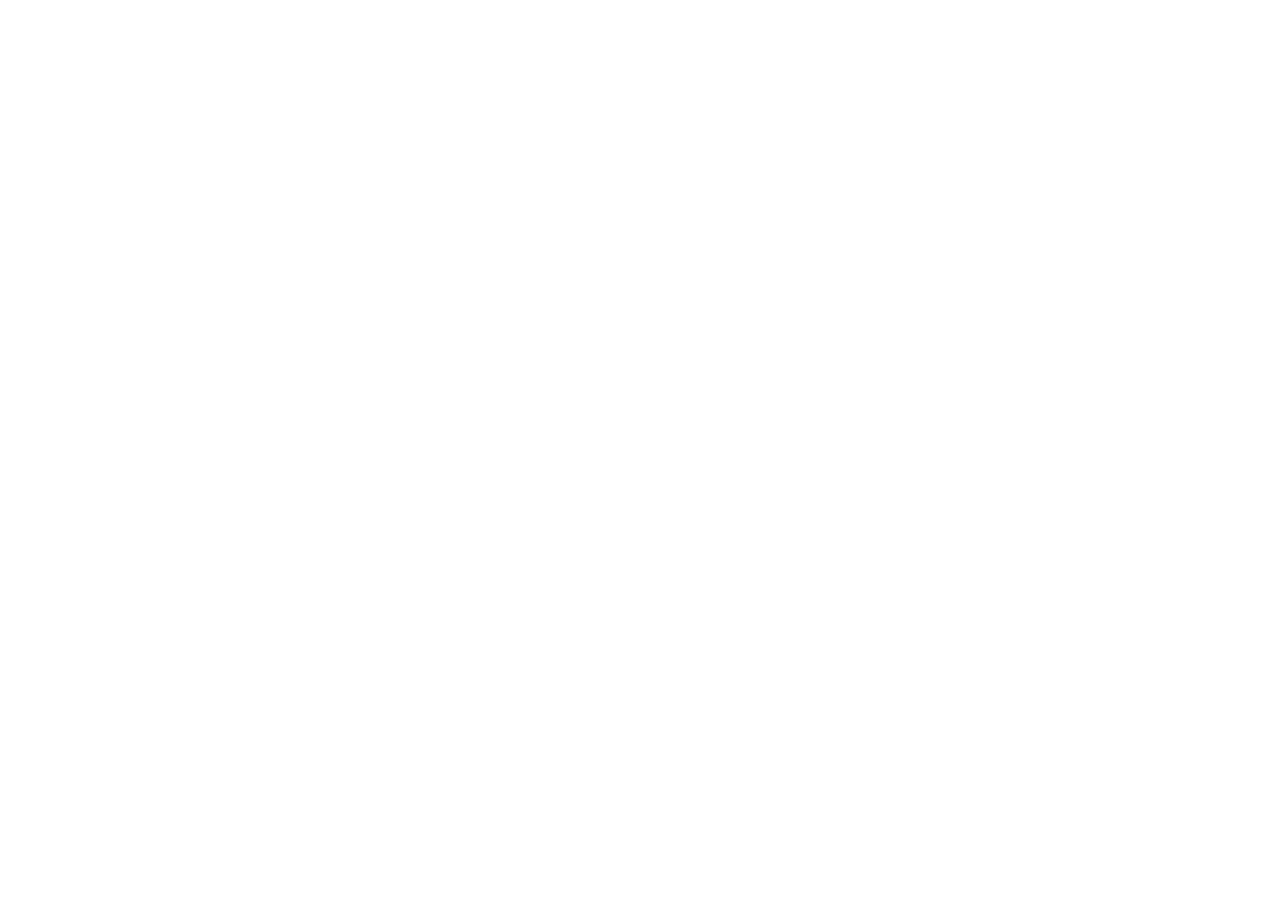
==== commit c1deb1be: "Remove irrelevant code & add structure" ====
--- a/Hanbury_Xaviere_SVGBETA/index.html
+++ b/Hanbury_Xaviere_SVGBETA/index.html
@@ -7,65 +7,9 @@
         <link href="css/main.css" rel="stylesheet">
     </head>
     <body>
-        <h1>Svg Testing</h1>
-        <!-- link just above the closing body tag
-        this allows for the entire DOM tree to be built -->
-        <!-- <img src="images/JPG_Graphic.jpg" width="200" height="200"> -->
-        <!-- <img src="images/SVG_Graphic.svg" width="200" height="200"> -->
+        <h1 class="hidden">Svg Testing</h1>
        
-        <svg id="badge" xmlns="http://www.w3.org/2000/svg" viewBox="0 0 166.69 167.01">
-            <defs>
-              <style>
-                .cls-1 {
-                    fill: #fff;
-                  }
-            
-                  .cls-2 {
-                    fill: red;
-                  }
-            
-                  .cls-3 {
-                    fill: #999;
-                  }
-            
-                  .cls-4 {
-                    stroke-dasharray: 0 0 .86 .86;
-                  }
-            
-                  .cls-4, .cls-5 {
-                    fill: none;
-                    stroke: #fff;
-                    stroke-miterlimit: 10;
-                    stroke-width: .5px;
-                  }
-            
-                  .cls-5, .cls-6 {
-                    opacity: .7;
-                  }
-              </style>
-            </defs>
-            <path id="bgcircle" d="M80.91,1.81c1.34-2.41,3.53-2.41,4.87,0,1.34,2.41,3.76,2.56,5.39,.34,1.63-2.22,3.8-1.95,4.83,.61,1.02,2.56,3.41,3.01,5.31,1.01,1.9-2,4.01-1.46,4.71,1.21,.7,2.67,3.01,3.42,5.14,1.67,2.13-1.75,4.16-.94,4.52,1.79,.36,2.73,2.56,3.77,4.89,2.3,2.33-1.47,4.25-.41,4.26,2.34,.01,2.76,2.07,4.06,4.56,2.9,2.5-1.16,4.27,.12,3.93,2.86-.33,2.74,1.54,4.29,4.17,3.44,2.62-.84,4.22,.66,3.54,3.33-.67,2.67,.99,4.45,3.7,3.94,2.71-.5,4.1,1.18,3.1,3.75-1,2.57,.43,4.53,3.18,4.37,2.75-.16,3.92,1.69,2.61,4.11-1.32,2.42-.15,4.55,2.6,4.74,2.75,.18,3.68,2.17,2.07,4.4-1.61,2.24-.72,4.5,1.99,5.03,2.7,.53,3.38,2.61,1.5,4.63-1.88,2.02-1.27,4.37,1.34,5.23,2.62,.86,3.03,3.01,.91,4.78-2.12,1.77-1.81,4.18,.68,5.36,2.49,1.18,2.63,3.37,.31,4.85-2.32,1.49-2.32,3.92,0,5.41,2.32,1.49,2.18,3.67-.31,4.85-2.49,1.18-2.79,3.6-.68,5.36,2.12,1.77,1.71,3.91-.91,4.78-2.62,.86-3.22,3.22-1.34,5.23,1.88,2.02,1.2,4.1-1.5,4.63-2.7,.53-3.6,2.79-1.99,5.03,1.61,2.24,.68,4.22-2.07,4.4-2.75,.18-3.92,2.32-2.6,4.74,1.32,2.42,.14,4.27-2.61,4.11-2.75-.16-4.18,1.81-3.18,4.37,1,2.57-.39,4.25-3.1,3.75-2.71-.51-4.37,1.27-3.7,3.94,.67,2.67-.92,4.17-3.54,3.33-2.62-.84-4.5,.71-4.17,3.44,.33,2.74-1.44,4.02-3.93,2.86-2.5-1.16-4.55,.14-4.56,2.9-.01,2.76-1.93,3.81-4.26,2.34-2.33-1.47-4.53-.43-4.89,2.3-.36,2.73-2.39,3.54-4.52,1.79-2.13-1.75-4.45-1-5.14,1.67-.7,2.67-2.81,3.21-4.71,1.21-1.9-2-4.28-1.54-5.31,1.01-1.03,2.56-3.2,2.83-4.83,.61-1.63-2.22-4.06-2.07-5.39,.34-1.34,2.41-3.53,2.41-4.87,0-1.34-2.41-3.77-2.56-5.39-.34-1.63,2.22-3.8,1.95-4.83-.61-1.02-2.56-3.41-3.01-5.31-1.01-1.89,2-4.01,1.46-4.71-1.21-.7-2.67-3.01-3.42-5.14-1.67-2.13,1.75-4.16,.94-4.52-1.79-.36-2.73-2.56-3.77-4.89-2.3-2.33,1.47-4.25,.41-4.26-2.34-.01-2.76-2.06-4.06-4.56-2.9-2.5,1.16-4.27-.12-3.94-2.86,.33-2.74-1.54-4.29-4.17-3.44-2.62,.84-4.22-.66-3.55-3.33,.67-2.67-.99-4.45-3.7-3.94-2.71,.5-4.1-1.18-3.1-3.75,1-2.57-.43-4.53-3.18-4.37-2.75,.16-3.92-1.69-2.61-4.11,1.32-2.42,.15-4.55-2.6-4.74-2.75-.18-3.68-2.16-2.07-4.4,1.61-2.24,.72-4.5-1.99-5.03-2.71-.53-3.38-2.61-1.5-4.63,1.88-2.02,1.27-4.37-1.35-5.23-2.62-.86-3.03-3.01-.91-4.78,2.12-1.77,1.81-4.18-.68-5.36-2.49-1.18-2.62-3.37-.31-4.85,2.32-1.49,2.32-3.92,0-5.41-2.32-1.49-2.18-3.67,.31-4.85,2.49-1.18,2.79-3.6,.68-5.36-2.12-1.77-1.71-3.91,.91-4.78,2.62-.86,3.22-3.22,1.35-5.23-1.88-2.02-1.2-4.1,1.5-4.63,2.71-.53,3.6-2.79,1.99-5.03-1.61-2.24-.68-4.22,2.07-4.4,2.75-.18,3.92-2.32,2.6-4.74-1.32-2.42-.14-4.27,2.61-4.11,2.75,.16,4.18-1.81,3.18-4.37-1-2.57,.39-4.25,3.1-3.75,2.71,.51,4.37-1.27,3.7-3.94-.67-2.67,.92-4.17,3.55-3.33,2.63,.84,4.5-.71,4.17-3.45-.33-2.74,1.44-4.02,3.94-2.86,2.5,1.16,4.55-.14,4.56-2.9,.01-2.76,1.93-3.81,4.26-2.34,2.33,1.47,4.53,.43,4.89-2.3,.36-2.73,2.39-3.54,4.52-1.79,2.13,1.75,4.44,1,5.14-1.67,.7-2.67,2.82-3.21,4.71-1.21,1.9,2,4.28,1.54,5.31-1.01,1.03-2.56,3.2-2.83,4.83-.61,1.63,2.22,4.06,2.07,5.39-.34Z"/>
-            <g id="greytext">
-              <path class="cls-3" d="M17.33,59.55s-.03,.04-.07,.03c-.18-.06-.28-.06-.31,.03-.02,.04,0,.1,.07,.12,.12,.04,.35-.07,.74-.28,.41-.23,.71-.28,1.07-.15,.49,.17,.87,.58,.63,1.27-.13,.38-.52,.81-1.47,.47-.03-.01-.04-.04-.04-.06l.18-.63s.03-.03,.06-.03c.21,.06,.36,.04,.39-.05,.02-.05-.01-.09-.07-.11-.14-.05-.43,.09-.8,.31-.27,.17-.65,.26-1.07,.11-.5-.18-.74-.71-.56-1.22,.24-.68,.87-.78,1.43-.58,.03,.01,.04,.05,.03,.07l-.2,.69Zm.03-1.02c-.51-.2-.71-.72-.49-1.3,.23-.57,.72-.82,1.27-.61l1.58,.62c.52,.2,.72,.73,.49,1.3-.22,.57-.73,.82-1.24,.62l-1.61-.63Zm1.81-.29c.07,.03,.12,.02,.15-.05,.02-.06,0-.11-.08-.13l-1.33-.52c-.06-.02-.12-.01-.15,.05-.02,.06,.02,.11,.08,.13l1.33,.52Zm2.67-3.68s.05,.04,.04,.08l-.32,.73s-.05,.04-.08,.02l-2.22-.98c-.08-.04-.13,0-.15,.04-.02,.04,0,.1,.08,.14l2.22,.98s.05,.04,.03,.07l-.33,.75s-.04,.04-.07,.03l-2.23-.98c-.08-.04-.13,0-.15,.04-.02,.04-.01,.1,.07,.14l2.25,.99s.03,.03,.02,.06l-.33,.75s-.03,.03-.06,.02l-3.2-1.41s-.03-.04-.02-.07l.32-.72s.27,.03,.29-.01c0-.02,0-.04-.02-.08-.06-.13-.09-.32-.01-.5,.09-.2,.23-.29,.38-.33,.05-.01,.08-.02,.08-.04,0-.02,0-.05-.02-.08-.05-.15-.1-.33-.01-.54,.12-.28,.48-.4,.8-.26l2.66,1.17Zm-2.21-1.28c-.63-.31-.63-.92-.42-1.35,.3-.61,.94-.73,1.46-.47l.33,.16s.04,.05,.02,.07l-.44,.9s0,.04,.03,.05l.84,.41c.09,.04,.14,.02,.16-.03,.02-.04,.01-.1-.07-.14l-.33-.16s-.04-.04-.02-.07l.38-.67s.05-.04,.09-.02l.34,.17c.69,.34,.66,.91,.42,1.4-.28,.57-.85,.7-1.46,.4l-1.33-.65Zm.63-.81s.03,0,.04-.02c.06-.12,.07-.14,.04-.15-.34-.17-.38-.18-.43-.1-.02,.04,0,.1,.07,.14l.27,.13Zm.75-1.89s-.04,0-.05,.01c-.06,.11-.06,.12-.1,.1l-.77-.41s-.03-.03-.02-.04c.06-.12,.07-.13,.03-.15l-.46-.25s-.03-.04-.02-.06l.41-.76c.03-.05,.04-.05,.08-.03l.44,.24s.06,0,.07-.02c.09-.16,.1-.18,.13-.16l.77,.41s.03,.04,.02,.06c-.09,.16-.1,.18-.06,.21l1.39,.74s.05,0,.06,0c.1-.18,.11-.21,.14-.19,.3,.16,.82,.44,.54,.98-.17,.32-.49,.44-1.12,.11l-1.46-.78Zm-.2-1.64s-.03-.03-.02-.05l.41-.72s.04-.03,.06-.02l.85,.33s.05,.01,.05,0c0,0-.01-.03-.03-.04l-.71-.6s-.02-.03,0-.05l.39-.69s.04-.03,.04-.02l3.42,2.92s.03,.04,.02,.07l-.38,.67s-.04,.03-.07,0l-1.18-.99s-.05-.03-.08-.04l-2.77-.79Zm1.54-2.73s.17,0,.19-.02c0-.01,0-.03,0-.08,0-.11,.02-.24,.09-.36,.16-.26,.51-.44,1.35,.08l1.07,.65c.78,.48,.78,.92,.62,1.18-.07,.12-.17,.19-.29,.23-.04,0-.06,.01-.06,.02,0,0,0,.02,.03,.04l.82,.5s.04,.05,.02,.08l-.41,.66s-.05,.03-.07,.02l-3.74-2.29s-.03-.05-.02-.07l.39-.64Zm2.17,1.23c.08,.05,.16,.04,.19-.02,.03-.05,0-.09-.06-.13l-1.28-.79s-.09-.06-.13,.01c-.01,.02-.02,.05-.01,.07,0,.04,.03,.08,.07,.1l1.23,.75Zm-.62-1.89c-.59-.39-.51-.99-.25-1.39,.37-.57,1.02-.61,1.51-.28l.31,.2s.03,.05,.02,.07l-.55,.84s0,.04,.02,.06l.79,.52c.08,.05,.13,.04,.16,0,.02-.04,.02-.1-.05-.15l-.31-.2s-.03-.04-.01-.07l.46-.62s.06-.03,.09-.01l.32,.21c.64,.42,.54,.99,.24,1.45-.35,.54-.93,.59-1.5,.22l-1.24-.81Zm.72-.73s.03,0,.04-.01c.08-.12,.09-.13,.06-.15-.32-.21-.36-.23-.41-.15-.03,.04-.02,.09,.06,.14l.25,.16Zm-.61-2.85s-.04-.06-.02-.1l.49-.69s.05-.04,.08-.02l.89,.64s.05,.02,.05,.02c0,0,0-.03,0-.07-.02-.14,0-.3,.1-.44,.15-.2,.46-.38,.84-.11l2.39,1.72s.02,.04,0,.05l-.48,.67s-.04,.02-.06,0l-2.02-1.45c-.07-.05-.13-.03-.15,0s-.03,.1,.04,.15l2.01,1.44s.03,.04,.01,.06l-.5,.7s-.05,.02-.07,0l-3.62-2.6Zm2.88-.77c-.56-.43-.44-1.02-.14-1.41,.41-.54,1.06-.53,1.53-.17l.29,.22s.03,.05,0,.08l-.61,.79s0,.04,.02,.06l.75,.57c.08,.06,.13,.05,.16,0,.03-.03,.03-.1-.04-.15l-.29-.22s-.03-.04,0-.07l.5-.59s.06-.03,.09,0l.3,.23c.61,.47,.47,1.02,.13,1.46-.39,.51-.97,.52-1.51,.1l-1.18-.9Zm.77-.67s.03,0,.05-.01c.08-.11,.1-.12,.07-.14-.3-.23-.34-.25-.4-.18-.03,.04-.03,.09,.04,.15l.24,.18Zm-.06-1.76s-.03-.04-.01-.06l.53-.65s.2,.06,.22,.04c0,0,0-.03,0-.05-.07-.14,0-.24,.12-.39,.01-.01,.04-.02,.06,0l.67,.54s.02,.04,0,.06c-.19,.24-.14,.43,.23,.74l1.51,1.23s.03,.05,0,.08l-.55,.68s-.04,.02-.06,0l-2.71-2.21Zm1.76-.7c-.53-.46-.38-1.05-.06-1.41,.44-.51,1.09-.47,1.53-.08l.28,.24s.03,.05,0,.08l-.65,.76s0,.04,.01,.06l.71,.61c.07,.06,.13,.05,.16,.01,.03-.03,.04-.1-.03-.15l-.28-.24s-.02-.04,0-.07l.54-.56s.06-.03,.09,0l.29,.25c.58,.5,.41,1.05,.05,1.46-.42,.48-1,.46-1.52,.02l-1.12-.97Zm.81-.63s.03,0,.05,0c.09-.1,.1-.12,.08-.14-.29-.25-.33-.27-.39-.2-.03,.04-.03,.09,.04,.15l.23,.2ZM110.52,18.41s-.03-.04,.09-.3c.19-.43,.69-.68,1.26-.43,.6,.26,.77,.79,.59,1.21l-.65,1.49s0,.05,.12,.1c.02,0,.03,.04,.02,.06l-.15,.34c-.12,.27-.49,.49-.8,.35-.25-.11-.32-.23-.34-.4-.01-.05-.02-.07-.03-.07,0,0-.03,0-.08,.03-.1,.06-.27,.1-.46,.02-.23-.1-.49-.44-.25-.99l.18-.41c.19-.43,.58-.54,.94-.53,.47,0,.52-.05,.61-.24,.03-.08,.02-.13-.03-.15-.09-.04-.1,0-.21,.25-.01,.03-.04,.03-.07,.02l-.71-.35Zm.62,1.19s0-.04-.01-.06c-.03-.01-.17-.01-.22,.11l-.18,.41c-.03,.07,0,.11,.05,.13s.1,.01,.13-.06l.23-.53Zm.56,1.92s-.03-.04-.02-.07l1.49-3.15s.03-.03,.06-.02l.68,.32s-.03,.27,0,.28c0,0,.02,0,.05-.01,.16-.08,.29-.1,.51,0,.26,.13,.43,.46,.26,.82l-1.25,2.64s-.02,.02-.04,.01l-.75-.35s-.03-.03-.02-.06l1.05-2.21c.04-.08,0-.13-.04-.15-.04-.02-.1-.01-.14,.07l-1.05,2.21s-.03,.03-.05,.01l-.74-.35Zm2.97,1.45s-.01-.17-.03-.19c0,0-.03,0-.08,0-.1,.02-.24,0-.36-.06-.27-.14-.47-.48-.03-1.35l.57-1.11c.42-.81,.86-.85,1.13-.71,.12,.06,.21,.15,.24,.27,.01,.04,.02,.06,.03,.06,0,0,.02,0,.04-.03l.48-.93s.05-.04,.08-.03l.69,.35s.04,.04,.03,.07l-2.04,3.98s-.05,.03-.07,.02l-.67-.34Zm1.07-2.25c.04-.08,.02-.16-.03-.19-.05-.02-.09,.01-.12,.07l-.69,1.34s-.05,.1,.02,.14c.02,.01,.05,.01,.07,0,.03-.01,.07-.03,.09-.08l.65-1.27Zm2.5,1.52s-.03-.04-.01-.07c.09-.16,.1-.27,.02-.31-.04-.02-.1,0-.13,.05-.06,.11,0,.35,.14,.78,.15,.44,.16,.74-.03,1.07-.25,.45-.72,.76-1.36,.4-.35-.2-.71-.65-.21-1.53,.01-.03,.04-.04,.06-.03l.59,.28s.03,.04,.02,.06c-.1,.19-.1,.34-.02,.39,.05,.03,.09,0,.12-.05,.07-.12-.01-.43-.17-.84-.12-.29-.14-.68,.08-1.07,.26-.46,.83-.6,1.29-.34,.62,.35,.62,.99,.32,1.5-.01,.03-.05,.03-.08,.02l-.64-.31Zm1.01,.2c.29-.47,.83-.58,1.36-.26,.53,.32,.69,.85,.38,1.35l-.88,1.45c-.29,.48-.84,.58-1.36,.26-.52-.32-.68-.86-.39-1.33l.9-1.48Zm-.02,1.83c-.04,.06-.04,.12,.02,.15s.11,0,.14-.05l.74-1.22c.03-.06,.03-.12-.02-.15-.06-.03-.11,0-.14,.05l-.74,1.22Zm3.19,3.27s-.05,.04-.08,.02l-.67-.44s-.03-.06,0-.08l1.34-2.02c.05-.07,.03-.13,0-.16-.04-.03-.1-.02-.15,.05l-1.34,2.03s-.05,.04-.08,.02l-.68-.45s-.04-.04-.01-.07l1.35-2.04c.05-.07,.03-.13-.01-.15-.04-.03-.1-.03-.15,.05l-1.36,2.05s-.04,.02-.06,0l-.68-.45s-.03-.04,0-.06l1.93-2.91s.05-.03,.07-.01l.65,.43s-.07,.26-.04,.28c.02,0,.04,0,.08,0,.14-.04,.33-.03,.49,.07,.18,.12,.25,.27,.26,.43,0,.05,.01,.08,.03,.09,.02,.01,.05,.01,.09,0,.15-.03,.34-.04,.53,.08,.25,.17,.32,.54,.12,.83l-1.61,2.42Zm1.61-1.98c.41-.57,1.01-.47,1.4-.18,.55,.4,.56,1.05,.21,1.52l-.21,.3s-.05,.03-.08,.01l-.81-.59s-.04,0-.06,.02l-.55,.76c-.06,.08-.04,.13,0,.16,.03,.02,.1,.03,.15-.05l.21-.3s.04-.03,.07,0l.6,.49s.03,.06,0,.09l-.22,.31c-.45,.62-1.01,.5-1.46,.17-.52-.38-.55-.96-.15-1.51l.87-1.2Zm.7,.75s0,.04,.01,.05c.11,.08,.13,.09,.14,.07,.22-.31,.24-.35,.17-.4-.04-.03-.09-.02-.15,.05l-.18,.24Zm1.74,1.08s.02-.04,0-.06c-.1-.08-.11-.08-.08-.12l.54-.69s.03-.02,.04-.01c.11,.08,.12,.09,.14,.06l.32-.42s.04-.02,.06,0l.68,.53s.04,.05,.01,.08l-.31,.4s-.02,.05,0,.07c.15,.11,.16,.12,.13,.16l-.53,.68s-.04,.02-.06,0c-.15-.11-.17-.13-.19-.09l-.97,1.24s-.02,.05,0,.06c.17,.13,.18,.14,.16,.17-.21,.27-.57,.74-1.05,.36-.28-.22-.35-.56,.09-1.12l1.02-1.31Zm1.66,.09s.03-.03,.05-.01l.64,.52s.02,.04,.01,.06l-.47,.78s-.02,.04-.01,.05c0,0,.03,0,.05-.02l.71-.6s.03-.02,.05,0l.61,.5s.02,.04,.01,.04l-3.46,2.88s-.05,.02-.07,0l-.59-.49s-.02-.05,0-.07l1.17-.99s.04-.04,.06-.07l1.25-2.59Zm2.42,1.98s-.04,.17-.01,.19c0,0,.03,.01,.08,.01,.11,0,.23,.06,.34,.15,.22,.2,.34,.58-.3,1.32l-.83,.94c-.6,.68-1.04,.62-1.27,.41-.1-.09-.16-.2-.17-.32,0-.04,0-.06-.01-.07,0,0-.02,0-.05,.02l-.63,.72s-.06,.03-.08,0l-.58-.51s-.03-.05,0-.08l2.89-3.29s.06-.02,.08,0l.57,.5Zm-1.59,1.92c-.06,.07-.07,.15-.02,.19,.04,.04,.09,.01,.14-.04l.99-1.13s.07-.08,.01-.13c-.02-.02-.05-.03-.07-.03-.04,0-.08,.02-.11,.05l-.95,1.08Zm1.99-.27c.48-.52,1.06-.33,1.41,0,.49,.46,.42,1.11,.02,1.54l-.25,.27s-.05,.02-.08,0l-.73-.68s-.04-.01-.06,.01l-.64,.69c-.07,.07-.06,.12-.02,.16,.03,.03,.09,.04,.16-.03l.25-.27s.05-.02,.07,0l.53,.56s.02,.06,0,.09l-.26,.28c-.52,.56-1.06,.36-1.46-.01-.47-.44-.42-1.02,.04-1.52l1.01-1.08Zm.59,.83s0,.03,0,.05c.1,.09,.11,.11,.13,.08,.26-.28,.29-.31,.22-.38-.03-.03-.09-.04-.15,.03l-.2,.22Zm2.9-.12s.07-.03,.1,0l.59,.6s.03,.06,0,.08l-.78,.76s-.03,.05-.03,.05c0,0,.03,.01,.07,.02,.14,0,.3,.05,.42,.18,.18,.18,.3,.52-.04,.84l-2.1,2.06s-.04,.01-.05,0l-.58-.59s-.02-.04,0-.06l1.77-1.74c.06-.06,.05-.12,.02-.15s-.09-.05-.15,.02l-1.76,1.73s-.05,.02-.06,0l-.6-.61s-.01-.06,0-.07l3.18-3.12Zm.27,2.96c.52-.48,1.08-.26,1.41,.1,.46,.5,.34,1.14-.09,1.54l-.27,.25s-.06,.02-.08,0l-.68-.74s-.04-.01-.06,0l-.69,.64c-.07,.06-.07,.12-.03,.16,.03,.03,.09,.05,.16-.01l.27-.25s.05-.02,.07,0l.49,.6s.02,.06,0,.09l-.28,.26c-.56,.52-1.09,.29-1.46-.12-.43-.47-.35-1.05,.16-1.51l1.09-1.01Zm.53,.88s0,.03,0,.05c.09,.1,.11,.11,.13,.09,.28-.26,.31-.29,.24-.36-.03-.04-.09-.04-.15,.02l-.22,.2Zm1.74,.23s.04-.02,.06,0l.55,.64s-.09,.18-.07,.21c0,0,.02,.01,.05,0,.15-.05,.24,.05,.36,.19,.01,.01,0,.04,0,.05l-.65,.57s-.04,.02-.06,0c-.2-.23-.4-.21-.77,.1l-1.47,1.28s-.06,.02-.08,0l-.57-.66s-.01-.04,0-.06l2.64-2.3Zm.4,1.86c.55-.45,1.09-.19,1.4,.18,.43,.52,.27,1.15-.18,1.53l-.28,.23s-.06,.02-.08,0l-.63-.77s-.04-.02-.06,0l-.73,.6c-.07,.06-.08,.12-.04,.16,.03,.03,.09,.05,.16,0l.28-.23s.05-.02,.07,.01l.46,.62s.02,.06-.01,.09l-.3,.24c-.59,.49-1.1,.22-1.45-.2-.41-.49-.29-1.07,.24-1.5l1.15-.94Zm.48,.91s-.01,.03,0,.05c.09,.11,.1,.12,.12,.1,.3-.24,.33-.27,.26-.35-.03-.04-.08-.05-.15,.01l-.23,.19Zm6.51,79.96s.05-.02,.29,.12c.4,.24,.58,.78,.26,1.31-.34,.56-.88,.66-1.28,.42l-1.39-.84s-.05,0-.12,.1c-.01,.02-.04,.02-.06,.01l-.32-.19c-.25-.15-.42-.55-.24-.84,.14-.24,.27-.28,.44-.29,.05,0,.07-.01,.08-.02,0,0,0-.03-.02-.09-.04-.1-.07-.28,.04-.46,.13-.21,.5-.43,1.01-.12l.38,.23c.41,.24,.46,.64,.41,1-.07,.47-.02,.52,.16,.63,.07,.04,.13,.03,.15-.01,.05-.08,.02-.1-.22-.24-.03-.02-.03-.04-.01-.07l.45-.66Zm-1.26,.45s.04,.01,.06,0c.02-.03,.03-.16-.08-.23l-.38-.23c-.06-.04-.11-.01-.14,.03s-.02,.1,.04,.13l.5,.3Zm-1.98,.31s.05-.03,.08,0l2.93,1.89s.03,.04,.01,.06l-.41,.63s-.26-.06-.27-.04c0,0,0,.02,0,.05,.06,.16,.06,.3-.07,.51-.16,.25-.51,.37-.85,.15l-2.45-1.59s-.02-.03,0-.04l.45-.69s.04-.03,.06-.01l2.05,1.33c.08,.05,.13,.03,.15-.01,.03-.04,.03-.1-.05-.15l-2.06-1.33s-.02-.03,0-.05l.45-.69Zm-1.83,2.76s.17,.01,.19,0c0,0,0-.03,0-.08,0-.11,.03-.23,.11-.35,.17-.25,.54-.41,1.34,.15l1.03,.71c.75,.52,.73,.96,.56,1.21-.08,.11-.18,.18-.29,.2-.04,0-.06,.02-.07,.03,0,0,0,.02,.03,.04l.86,.6s.04,.05,.02,.08l-.44,.64s-.04,.04-.07,.02l-3.68-2.54s-.03-.06-.01-.08l.43-.62Zm2.09,1.35c.07,.05,.16,.04,.19,0,.03-.04,0-.09-.05-.13l-1.23-.85s-.09-.06-.14,0c-.01,.02-.02,.05-.01,.07,0,.03,.02,.07,.07,.1l1.17,.81Zm-1.84,2.29s.04-.03,.07,0c.15,.11,.25,.14,.3,.06,.03-.04,.02-.1-.03-.14-.1-.08-.35-.04-.79,.04-.46,.09-.76,.06-1.06-.17-.41-.31-.66-.82-.22-1.4,.24-.32,.74-.62,1.54-.01,.02,.02,.03,.05,.02,.07l-.36,.54s-.04,.02-.06,.01c-.18-.12-.33-.14-.38-.07-.03,.04-.02,.09,.03,.13,.11,.09,.43,.04,.86-.06,.3-.08,.69-.05,1.05,.22,.42,.32,.49,.9,.17,1.33-.43,.57-1.06,.48-1.53,.12-.02-.02-.02-.06,0-.08l.4-.59Zm-.32,.96c.43,.34,.46,.9,.08,1.38s-.94,.57-1.39,.2l-1.33-1.07c-.43-.35-.47-.91-.08-1.39,.38-.48,.94-.56,1.37-.22l1.35,1.08Zm-1.81-.26c-.06-.04-.11-.05-.15,0-.04,.05-.02,.1,.03,.15l1.11,.89c.05,.04,.12,.05,.15,0,.04-.05,.02-.11-.03-.15l-1.11-.89Zm-3.66,2.73s-.04-.06-.01-.08l.53-.6s.06-.02,.09,0l1.83,1.59c.07,.06,.13,.05,.16,.01,.03-.04,.04-.1-.03-.16l-1.83-1.6s-.03-.05,0-.08l.54-.62s.05-.03,.08,0l1.84,1.61c.07,.06,.12,.04,.15,0,.03-.04,.04-.09-.03-.15l-1.85-1.61s-.02-.04,0-.06l.54-.62s.04-.02,.06,0l2.64,2.3s.02,.05,0,.07l-.52,.59s-.25-.11-.28-.07c-.01,.01-.01,.04,0,.08,.02,.14-.01,.33-.14,.48-.14,.16-.3,.21-.46,.2-.05,0-.08,0-.09,.01-.01,.01-.02,.05-.01,.09,0,.16,0,.35-.15,.52-.2,.23-.58,.24-.84,.01l-2.19-1.91Zm1.74,1.87c.51,.49,.33,1.06,0,1.42-.47,.49-1.11,.42-1.54,.01l-.26-.25s-.02-.05,0-.08l.69-.73s.01-.04,0-.06l-.68-.65c-.07-.07-.12-.06-.16-.02-.03,.03-.04,.09,.03,.16l.27,.25s.02,.05,0,.07l-.56,.53s-.06,.02-.09,0l-.28-.26c-.56-.53-.36-1.07,.02-1.47,.44-.47,1.02-.42,1.52,.05l1.08,1.02Zm-.84,.59s-.03,0-.05,0c-.09,.1-.11,.11-.09,.13,.28,.26,.31,.29,.38,.22,.03-.04,.04-.09-.03-.15l-.22-.21Zm.11,2.9s.03,.07,0,.1l-.6,.59s-.06,.03-.08,0l-.76-.78s-.05-.03-.05-.03c0,0-.01,.03-.02,.07,0,.14-.05,.3-.18,.42-.18,.18-.52,.29-.84-.04l-2.05-2.1s-.01-.04,0-.05l.59-.58s.04-.02,.06,0l1.73,1.77c.06,.06,.12,.05,.15,.02s.05-.09-.01-.15l-1.73-1.77s-.02-.05,0-.06l.61-.6s.06-.01,.07,0l3.11,3.19Zm-2.97,.25c.48,.52,.25,1.08-.11,1.41-.5,.46-1.14,.33-1.53-.1l-.25-.27s-.02-.06,0-.08l.74-.67s.01-.04,0-.06l-.63-.69c-.06-.07-.12-.07-.16-.03-.03,.03-.05,.09,.01,.16l.25,.27s.02,.05,0,.07l-.6,.49s-.06,.02-.09,0l-.26-.28c-.52-.57-.28-1.09,.13-1.46,.47-.43,1.05-.34,1.51,.16l1,1.1Zm-.88,.53s-.03,0-.05,0c-.1,.09-.12,.1-.09,.13,.26,.28,.29,.31,.36,.25,.04-.03,.04-.09-.02-.15l-.2-.22Zm-.27,1.75s.02,.04,0,.06l-.64,.55s-.18-.09-.21-.08c0,0,0,.02,0,.06,.05,.15-.05,.24-.19,.36-.01,.01-.04,0-.05,0l-.56-.65s-.02-.04,0-.06c.23-.2,.22-.4-.1-.77l-1.27-1.47s-.02-.06,0-.08l.66-.57s.04-.01,.06,0l2.28,2.65Zm-1.85,.37c.44,.55,.19,1.09-.19,1.4-.52,.43-1.15,.27-1.52-.19l-.23-.28s-.02-.06,0-.08l.77-.63s.02-.04,0-.06l-.59-.73c-.06-.07-.12-.08-.16-.04-.03,.03-.05,.09,0,.16l.23,.28s.02,.05-.01,.07l-.62,.45s-.07,.01-.09-.01l-.24-.3c-.48-.59-.22-1.1,.21-1.45,.5-.4,1.07-.28,1.5,.25l.93,1.15Zm-.91,.48s-.03-.01-.05,0c-.11,.09-.12,.1-.1,.12,.24,.3,.27,.33,.35,.26,.04-.03,.05-.08,0-.15l-.19-.23Zm-72.74,9.79s.03,.04-.09,.3c-.2,.43-.71,.66-1.27,.4-.6-.28-.76-.8-.56-1.23l.68-1.48s0-.05-.12-.11c-.02-.01-.03-.04-.02-.06l.16-.34c.12-.27,.5-.47,.81-.33,.25,.11,.31,.24,.34,.4,0,.05,.02,.07,.03,.07,0,0,.03,0,.08-.03,.1-.05,.28-.1,.47,0,.23,.1,.48,.45,.23,1l-.19,.4c-.2,.43-.59,.53-.95,.51-.48-.01-.52,.04-.61,.23-.04,.08-.02,.13,.03,.15,.09,.04,.1,0,.22-.24,.01-.03,.04-.03,.07-.02l.71,.37Zm-.59-1.2s0,.04,.01,.06c.03,.01,.16,.02,.22-.1l.19-.4c.03-.06,0-.11-.04-.13-.04-.02-.1-.01-.13,.05l-.24,.53Zm-.51-1.93s.03,.04,.02,.07l-1.56,3.12s-.04,.03-.06,.02l-.67-.33s.03-.26,.01-.28c0,0-.02,0-.05,.01-.16,.08-.29,.1-.51-.02-.26-.13-.42-.46-.24-.83l1.31-2.62s.02-.02,.04-.01l.74,.37s.03,.03,.02,.06l-1.09,2.19c-.04,.08-.01,.13,.03,.15,.04,.02,.1,.02,.14-.06l1.1-2.2s.03-.03,.05-.01l.73,.37Zm-2.93-1.51s0,.17,.03,.19c.01,0,.03,0,.08,0,.1-.02,.24,0,.36,.07,.26,.14,.46,.49,0,1.35l-.59,1.1c-.43,.8-.87,.83-1.15,.69-.12-.07-.2-.16-.23-.27-.01-.04-.02-.06-.03-.07,0,0-.02,0-.04,.03l-.5,.92s-.05,.04-.08,.03l-.68-.37s-.04-.04-.02-.07l2.12-3.94s.05-.03,.07-.02l.66,.36Zm-1.11,2.23c-.04,.08-.03,.16,.03,.19,.05,.03,.09-.01,.12-.06l.71-1.32s.05-.1-.01-.14c-.02-.01-.05-.01-.07,0-.03,0-.07,.03-.1,.08l-.68,1.26Zm-3.01-1.89s.03,.04,.01,.07c-.1,.16-.11,.26-.03,.31,.04,.03,.1,.01,.13-.04,.06-.11,0-.36-.12-.78-.14-.45-.14-.75,.06-1.08,.27-.44,.75-.74,1.37-.36,.34,.21,.69,.68,.17,1.54-.02,.03-.04,.04-.06,.02l-.58-.3s-.03-.04-.02-.06c.1-.19,.11-.34,.03-.39-.05-.03-.09,0-.12,.04-.07,.12,0,.44,.14,.85,.11,.3,.12,.69-.11,1.07-.28,.46-.85,.58-1.3,.3-.62-.37-.59-1.01-.28-1.51,.02-.03,.05-.03,.08-.02l.63,.33Zm-.99-.24c-.3,.46-.85,.55-1.37,.22-.52-.34-.66-.87-.34-1.36l.92-1.43c.3-.47,.85-.56,1.37-.22,.51,.33,.66,.88,.36,1.34l-.94,1.45Zm.07-1.83c.04-.06,.04-.12-.02-.15-.06-.04-.11-.01-.15,.05l-.77,1.19c-.04,.06-.04,.12,.02,.15,.06,.04,.11,0,.15-.05l.77-1.2Zm-3.09-3.37s.05-.04,.08-.02l.65,.46s.03,.05,0,.08l-1.4,1.98c-.05,.07-.03,.13,0,.16,.04,.03,.1,.03,.15-.05l1.41-1.98s.05-.04,.08-.02l.67,.47s.03,.05,.01,.08l-1.41,1.99c-.05,.07-.03,.12,0,.15,.04,.03,.1,.03,.15-.04l1.42-2s.04-.02,.06,0l.67,.47s.02,.04,0,.06l-2.02,2.85s-.05,.03-.07,0l-.64-.45s.08-.26,.05-.28c-.01-.01-.04-.01-.08,0-.14,.03-.33,.02-.49-.09-.18-.12-.24-.28-.25-.44,0-.05,0-.08-.02-.09-.01-.01-.05-.01-.09,0-.15,.02-.35,.03-.53-.1-.25-.18-.3-.55-.1-.83l1.68-2.37Zm-1.67,1.93c-.43,.56-1.02,.44-1.41,.14-.54-.41-.53-1.06-.17-1.53l.22-.29s.05-.03,.08,0l.79,.61s.04,0,.06-.02l.57-.75c.06-.08,.05-.13,0-.16-.03-.03-.1-.03-.15,.04l-.22,.29s-.04,.03-.07,0l-.59-.5s-.03-.06,0-.09l.23-.3c.47-.61,1.02-.47,1.46-.13,.51,.39,.52,.97,.1,1.51l-.9,1.18Zm-.67-.77s0-.03-.01-.05c-.11-.08-.12-.09-.14-.07-.23,.3-.25,.34-.18,.4,.04,.03,.09,.03,.15-.04l.18-.24Zm-2.9,.38s-.06,.04-.1,.01l-.65-.54s-.03-.05-.01-.08l.7-.84s.03-.05,.02-.05c0,0-.03,0-.07-.01-.14,0-.3-.02-.43-.13-.19-.16-.34-.48-.04-.84l1.89-2.25s.04-.02,.05,0l.63,.53s.02,.04,0,.06l-1.59,1.9c-.06,.07-.04,.12,0,.15,.04,.03,.09,.04,.15-.03l1.59-1.9s.04-.03,.06,0l.66,.55s.02,.05,0,.07l-2.86,3.42Zm-.53-2.92c-.47,.53-1.05,.36-1.41,.03-.5-.45-.45-1.1-.05-1.54l.24-.27s.05-.02,.08,0l.74,.67s.04,.01,.06-.01l.63-.7c.06-.07,.06-.12,.02-.16-.03-.03-.1-.04-.16,.03l-.24,.27s-.05,.02-.07,0l-.55-.55s-.02-.06,0-.09l.26-.29c.51-.57,1.06-.39,1.47-.02,.48,.43,.44,1.01-.01,1.52l-.99,1.11Zm-.61-.82s0-.03,0-.04c-.1-.09-.12-.1-.14-.08-.26,.29-.28,.32-.21,.38,.04,.03,.09,.03,.15-.03l.2-.22Zm-1.77-.08s-.04,.03-.06,0l-.61-.58s.08-.19,.05-.21c0,0-.03,0-.06,0-.14,.06-.24-.02-.38-.15-.01-.01-.01-.04,0-.05l.59-.63s.04-.02,.06,0c.22,.21,.42,.17,.75-.18l1.34-1.41s.05-.02,.08,0l.64,.6s.02,.04,0,.06l-2.41,2.54Zm-.55-1.8c-.5,.5-1.07,.3-1.41-.04-.48-.48-.38-1.12,.03-1.54l.26-.26s.06-.02,.08,0l.71,.71s.04,.01,.06,0l.67-.66c.07-.07,.06-.12,.03-.16-.03-.03-.09-.04-.16,.02l-.26,.26s-.05,.02-.07,0l-.52-.58s-.02-.06,0-.09l.27-.27c.54-.54,1.08-.33,1.47,.06,.45,.45,.39,1.03-.1,1.52l-1.05,1.05Zm-.57-.86s0-.03,0-.05c-.1-.1-.11-.11-.13-.09-.27,.27-.3,.3-.23,.37,.03,.03,.09,.04,.15-.03l.21-.21Zm-1.55-1.33s-.02,.04,0,.05c.09,.09,.09,.1,.06,.13l-.64,.59s-.03,.02-.04,0c-.09-.1-.1-.11-.13-.08l-.39,.36s-.04,.01-.06,0l-.59-.63s-.03-.05,0-.08l.37-.34s.03-.05,0-.07c-.13-.14-.14-.15-.11-.18l.64-.59s.04-.01,.06,0c.13,.14,.14,.15,.18,.12l1.16-1.07s.02-.04,.01-.06c-.14-.15-.16-.17-.13-.2,.25-.23,.69-.64,1.1-.19,.24,.26,.26,.61-.27,1.1l-1.22,1.13Zm-1.02-1c-.41,.36-.97,.3-1.38-.16-.41-.46-.4-1.02,.04-1.41l1.28-1.12c.42-.37,.98-.3,1.38,.16,.4,.46,.39,1.03-.02,1.39l-1.3,1.14Zm.57-1.74c.05-.05,.07-.1,.03-.15-.04-.05-.1-.04-.15,0l-1.07,.94s-.07,.11-.03,.15c.04,.05,.1,.04,.15,0l1.07-.94Zm-2.07,.03c-.43,.35-.98,.27-1.37-.21-.39-.48-.37-1.03,.09-1.4l1.31-1.08c.43-.35,.98-.27,1.38,.2,.39,.47,.36,1.04-.07,1.39l-1.34,1.1Zm.62-1.72c.06-.04,.07-.1,.03-.15-.04-.05-.1-.04-.15,0l-1.1,.9c-.05,.04-.07,.1-.03,.15,.04,.05,.1,.04,.15,0l1.1-.9Zm-3.46,1.06s-.05,.02-.07,0l-.62-.79s-.02-.06,0-.08l2.66-1.93s.08-.02,.1,0l.45,.57s.01,.07-.01,.09l-2.51,2.13Zm2.83-3.47s.07-.02,.09,.01l.45,.58s0,.07-.02,.09l-.58,.46s-.07,.01-.09,0l-.45-.58s-.02-.06,0-.08l.6-.47Z"/>
-            </g>
-            <g id="true">
-              <path class="cls-1" d="M45.78,91.21l3.87-.86,.46,2.08c-1.1,1.63-.96,4.08-.78,6.03,.09,.8,.17,1.76-.59,1.93-.8,.18-1.08-.7-1.12-.84l-1.85-8.34Zm5.07-1.13l6.58-1.46,5.05,22.76c.29,1.32,.32,1.54,1.34,1.73,.38,.07,.69,.33,.81,.83,.23,1.04-.64,1.31-.75,1.33l-7.6,1.69c-.11,.02-1.01,.15-1.24-.89-.11-.5,.06-.88,.38-1.1,.85-.6,.78-.81,.48-2.13l-5.05-22.76Zm13.5,5.75c.03,.14,.15,1.06-.66,1.23-.75,.17-1.09-.73-1.35-1.5-.66-1.84-1.56-4.12-3.25-5.14l-.46-2.08,3.87-.86,1.85,8.34Zm1.96-4.98c-.29-1.32-.31-1.54-1.34-1.73-.38-.07-.69-.33-.81-.84-.23-1.04,.64-1.31,.75-1.33l7.09-1.57,5.05,22.76c.29,1.32,.31,1.55,1.34,1.73,.38,.07,.69,.33,.8,.83,.23,1.04-.64,1.31-.75,1.33l-7.6,1.68c-.11,.02-1.01,.15-1.24-.89-.11-.5,.06-.88,.38-1.1,.85-.6,.78-.81,.48-2.13l-4.16-18.75Zm6.9-5.73l.13-.03c1.75-.39,3.55-.86,5.4-.18,2.06,.78,3.41,2.55,4.04,5.26,.97,4.1-.68,6.34-3.22,7.81l.02,.07c2.49-.06,4.98,.36,5.88,4.14l.7,3.15c.07,.32,.15,1.06,.5,.98,.43-.1,.28-1.15,.92-1.29,.35-.08,.9,.36,1.01,.86,.23,1.04-.36,2.56-.82,3.3-.69,1.2-1.59,1.71-2.75,1.96-1.16,.26-2.29,.09-3.37-.83-1.23-1.08-1.71-2.62-2.08-4.31l-.54-2.43c-.37-1.65-.84-3.64-2.49-3.5l-.47-2.11c1.41-.5,1.34-1.72,.95-3.48l-.96-4.33c-.4-1.79-.88-2.58-2.37-2.93l-.47-2.11Zm27.5,22.55c-2.12,.47-3.77,.8-5.92-.15-2.81-1.25-3.44-2.54-3.83-4.33l-3.76-16.96c-.29-1.32-.31-1.54-1.34-1.73-.38-.07-.69-.33-.8-.83-.23-1.04,.64-1.31,.75-1.33l7.6-1.68c.11-.02,1.01-.15,1.24,.89,.11,.5-.06,.88-.38,1.1-.85,.6-.78,.81-.48,2.13l3.82,17.21c.08,.36,.46,3.24,2.65,3.58l.47,2.11Zm0-22.71c-1.42-4.38-2.83-2.6-3.17-4.14-.25-1.11,.87-1.28,1.17-1.35l3.06-.68c.3-.07,1.38-.38,1.63,.73,.34,1.54-1.69,.52-1.12,5.09l2.99,13.49c1.09,5.95-1.62,8.81-3.36,9.23l-.47-2.11c2.25-1.55,2.8-3.62,2.26-6.84l-2.98-13.42Zm5.29-7.11l7.09-1.57,5.94,26.77-7.09,1.57c-.11,.02-1.01,.15-1.24-.89-.11-.5,.06-.88,.38-1.1,.85-.6,.78-.81,.49-2.13l-4.16-18.75c-.29-1.32-.31-1.54-1.34-1.73-.38-.07-.69-.33-.8-.84-.23-1.04,.64-1.31,.75-1.33Zm8.29-1.84l5.99-1.33,1.61,7.26c.04,.18,.16,.86-.64,1.04-.46,.1-.67-.23-.92-.73-1.34-2.74-3.1-4.19-5.57-4.17l-.46-2.08Zm2.65,11.95c1.04-.64,1.24-2.15,1.18-3.56,0-.64,.03-1.25,.6-1.37,.83-.18,.98,1.13,1.05,1.42l1.71,7.73c.06,.29,.48,1.54-.35,1.73-.56,.12-.85-.41-1.12-.99-.54-1.31-1.36-2.59-2.58-2.73l-.49-2.22Zm2.83,12.74c2.09-.84,3.32-3.18,3.41-6.2,.07-.58,.1-1.19,.59-1.29,.86-.19,1.02,.9,1.05,1.04l1.59,7.16-6.17,1.37-.46-2.08Z"/>
-            </g>
-            <path id="and" class="cls-3" d="M38.34,102.17c-.09,.27-.14,.41-.08,.71,.06,.28,.11,.4,.25,.6l2.48,3.6c.55,.82,.71,.67,1.2,.56l.73,1.01c-2.88,3.33-6.5,.68-7.08-2.29-.41-2.16,.54-4.18,1.8-5.16l.69,.97Zm-.28-1.64c-.56-.77-1.02-1.88-1.24-2.87-.53-2.38,.85-4.37,2.52-4.74l.59-.06,.32,1.46c-.32,.23-.44,.68-.33,1.17,.11,.49,.37,.91,.62,1.28l6.33,9.22c.3,.43,.52,.76,.95,.93,.26,.1,.36,.17,.43,.51,.14,.62-.32,.75-.4,.76l-3.79,.84-6-8.51Zm2.63-7.68c1.05-.05,2.09,1.09,2.39,2.43,.25,1.11,0,2.36-.58,3.07l-.67-.97c.31-.58,.48-1.05,.3-1.82-.16-.73-.61-1.21-1.15-1.41l-.29-1.31Zm4.08,8.8c.08-.38,.1-.76,0-1.17-.18-.81-.62-1.03-.7-1.42-.12-.54,.49-.92,.81-.99,.55-.12,.83,.6,.95,1.18,.29,1.33,.04,2.33-.37,3.41l-.7-1.01Z"/>
-            <g id="white">
-              <path class="cls-1" d="M76.84,82.53l-2.39,.53-7.44-16.63c-.21-.49-.29-.66-.7-.8-.34-.12-.55-.21-.66-.7-.2-.88,.63-1.07,1.09-1.17l4.66-1.03c.44-.1,1.13-.33,1.32,.52,.2,.91-.76,.87-.54,1.86,.05,.24,.13,.39,.25,.65l4.17,9.38,.25,7.39Zm.2-21.05l5.59,12.77,.21,6.95-2.39,.53-5.47-12.32-.21-7.42,2.27-.5Zm4.28,7.62l-.16-4.35c-.02-.39-.01-.73-.1-1.13-.31-1.39-1.53-.9-1.75-1.89-.14-.62,.26-.82,.62-.9l2.59-.57c.38-.08,.84-.13,.99,.57,.09,.4-.05,.54-.27,.76-.87,.81-.93,1.81-.89,3.2l.22,7.08-.05-.02-1.2-2.77Zm13.27,6.35c.22,.99,.23,1.16,1,1.29,.29,.05,.52,.25,.6,.62,.17,.78-.48,.98-.56,.99l-5.68,1.26c-.08,.02-.75,.11-.93-.67-.08-.37,.04-.66,.28-.82,.64-.45,.58-.61,.36-1.6l-3.11-14.03c-.22-.99-.24-1.16-1-1.29-.29-.05-.52-.25-.6-.62-.17-.78,.48-.98,.56-1l5.68-1.26c.08-.02,.75-.11,.93,.67,.08,.38-.04,.66-.28,.82-.64,.45-.58,.61-.36,1.6l3.11,14.03Zm1.25-6.99l-1.77,.39-.34-1.55,1.77-.39-1.35-6.08c-.22-.99-.24-1.16-1-1.29-.28-.05-.52-.25-.6-.62-.17-.78,.48-.98,.56-.99l5.68-1.26c.08-.02,.75-.11,.93,.67,.08,.37-.04,.66-.28,.82-.64,.45-.58,.61-.36,1.6l3.11,14.03c.22,.99,.24,1.15,1,1.29,.29,.05,.52,.25,.6,.62,.17,.78-.48,.98-.56,.99l-5.68,1.26c-.08,.02-.75,.11-.93-.67-.08-.37,.04-.66,.28-.82,.64-.45,.58-.61,.36-1.6l-1.42-6.4Zm15.53,3.27c.22,.99,.24,1.15,1,1.29,.29,.05,.52,.25,.6,.62,.17,.78-.48,.98-.56,.99l-5.68,1.26c-.08,.02-.75,.11-.93-.67-.08-.37,.04-.66,.28-.82,.64-.45,.58-.61,.36-1.6l-3.11-14.03c-.22-.99-.24-1.16-1-1.29-.28-.05-.52-.25-.6-.62-.17-.78,.48-.98,.56-.99l5.68-1.26c.08-.02,.75-.11,.93,.67,.08,.38-.04,.66-.28,.82-.64,.45-.58,.61-.36,1.6l3.11,14.03Zm-1.31-17.57l2.89-.64,.34,1.55c-.82,1.22-.71,3.05-.58,4.51,.07,.6,.12,1.32-.44,1.44-.6,.13-.81-.52-.83-.63l-1.38-6.24Zm3.79-.84l4.92-1.09,3.78,17.03c.22,.99,.23,1.16,1,1.29,.28,.05,.52,.25,.6,.62,.17,.78-.48,.98-.56,.99l-5.68,1.26c-.08,.02-.75,.11-.93-.67-.08-.37,.04-.66,.28-.82,.64-.45,.58-.61,.36-1.6l-3.78-17.03Zm10.1,4.3c.02,.11,.11,.79-.49,.92-.56,.12-.82-.55-1.01-1.12-.5-1.38-1.17-3.08-2.43-3.84l-.34-1.55,2.89-.64,1.38,6.24Zm.16-6.58l5.3-1.18,4.44,20.02-5.3,1.18c-.08,.02-.76,.11-.93-.67-.08-.37,.04-.66,.28-.82,.64-.45,.58-.61,.36-1.6l-3.11-14.03c-.22-.99-.24-1.16-1-1.29-.29-.05-.52-.25-.6-.62-.17-.78,.48-.98,.56-1Zm6.2-1.38l4.48-.99,1.21,5.43c.03,.13,.12,.65-.48,.78-.34,.08-.5-.17-.69-.55-1-2.05-2.32-3.14-4.17-3.12l-.34-1.55Zm1.98,8.94c.78-.48,.93-1.61,.88-2.67,0-.48,.03-.93,.45-1.03,.62-.14,.74,.85,.78,1.06l1.28,5.78c.05,.21,.36,1.16-.26,1.29-.42,.09-.64-.31-.84-.74-.41-.98-1.02-1.94-1.93-2.04l-.37-1.66Zm2.11,9.53c1.57-.63,2.49-2.38,2.55-4.64,.05-.43,.08-.89,.44-.97,.64-.14,.76,.67,.78,.78l1.19,5.35-4.62,1.02-.34-1.55Z"/>
-            </g>
-            <path id="redtext" class="cls-2" d="M24.76,76.21c-.22-.99-.24-1.16-1-1.29-.29-.05-.52-.25-.6-.62-.17-.78,.48-.98,.56-1l5.3-1.18,3.78,17.03c.22,.99,.23,1.15,1,1.29,.29,.05,.52,.25,.6,.62,.17,.78-.48,.98-.56,1l-5.68,1.26c-.08,.02-.75,.11-.93-.67-.08-.37,.04-.66,.28-.82,.64-.45,.58-.61,.36-1.6l-3.11-14.03Zm5.16-4.29l.1-.02c1.3-.29,2.66-.65,4.04-.14,1.54,.59,2.55,1.91,3.02,3.94,.72,3.07-.51,4.75-2.41,5.84v.05c1.88-.05,3.74,.27,4.41,3.1l.52,2.36c.05,.24,.11,.79,.37,.73,.32-.07,.21-.86,.69-.97,.26-.06,.67,.27,.75,.65,.17,.78-.27,1.91-.61,2.47-.52,.9-1.19,1.27-2.06,1.47-.86,.19-1.71,.07-2.52-.62-.92-.81-1.28-1.96-1.56-3.22l-.4-1.82c-.27-1.23-.62-2.73-1.87-2.62l-.35-1.58c1.05-.37,1-1.29,.71-2.6l-.72-3.24c-.3-1.34-.66-1.93-1.77-2.19l-.35-1.58Zm8.91-1.98l5.3-1.18,4.44,20.02-5.3,1.18c-.08,.02-.75,.11-.93-.67-.08-.37,.04-.66,.28-.82,.64-.45,.58-.61,.36-1.6l-3.11-14.03c-.22-.99-.24-1.16-1-1.29-.28-.05-.52-.25-.6-.62-.17-.78,.48-.98,.56-1Zm6.21-1.38l4.48-.99,1.21,5.43c.03,.13,.12,.65-.48,.78-.34,.08-.5-.17-.69-.55-1-2.05-2.32-3.14-4.17-3.12l-.34-1.55Zm1.98,8.94c.78-.48,.93-1.61,.88-2.67,0-.48,.03-.93,.45-1.03,.62-.14,.74,.85,.78,1.06l1.28,5.78c.05,.21,.36,1.16-.26,1.29-.42,.09-.64-.31-.84-.74-.41-.98-1.02-1.94-1.93-2.04l-.37-1.66Zm2.11,9.53c1.57-.63,2.49-2.38,2.55-4.64,.05-.43,.08-.89,.44-.97,.64-.14,.76,.67,.79,.78l1.19,5.35-4.62,1.02-.34-1.55Zm12.43-1.13l-5.1,1.13c-.44,.1-.96,.16-1.13-.62-.08-.37,.04-.66,.28-.82,.64-.45,.58-.61,.36-1.6l-3.11-14.03c-.09-.4-.21-1.13-.63-1.21-.44-.1-.84-.09-.99-.76-.15-.7,.33-.89,.73-.98l5.14-1.14,4.44,20.02Zm-3.54-20.22c3.4-.81,6.95,1.72,8.73,8.57,1.62,6.24-.95,10.72-4.29,11.45l-.34-1.55c1.18-.49,.9-2.03,.67-3.04l-2.53-11.4c-.23-1.02-.62-2.53-1.9-2.47l-.34-1.55Z"/>
-            <g id="strokes">
-              <g id="dashedstroke" class="cls-6">
-                <circle class="cls-4" cx="83.49" cy="83.36" r="76.9" transform="translate(-11.52 153.32) rotate(-81.32)"/>
-              </g>
-              <circle id="solidstroke" class="cls-5" cx="83.49" cy="83.36" r="74.9" transform="translate(-11.52 153.31) rotate(-81.32)"/>
-            </g>
-          </svg>
-          <div>
-            <object data="images/SVG_Graphic2.svg" type="image/svg+xml"></object>
-          </div>
+       
         <script src="js/main.js"></script>
     </body>
 </html>--- a/Hanbury_Xaviere_SVGBETA/css/main.css
+++ b/Hanbury_Xaviere_SVGBETA/css/main.css
@@ -2,16 +2,3 @@
     display: none;
 }
 
-#greytext {
-    transition: all 0.5s ease;
-    transform-origin: center;
-}
-
-#badge:hover #bgcircle {
-    fill: orange;
-}
-
-#badge:hover #greytext {
-    fill: white;
-    transform: rotate(130deg);
-}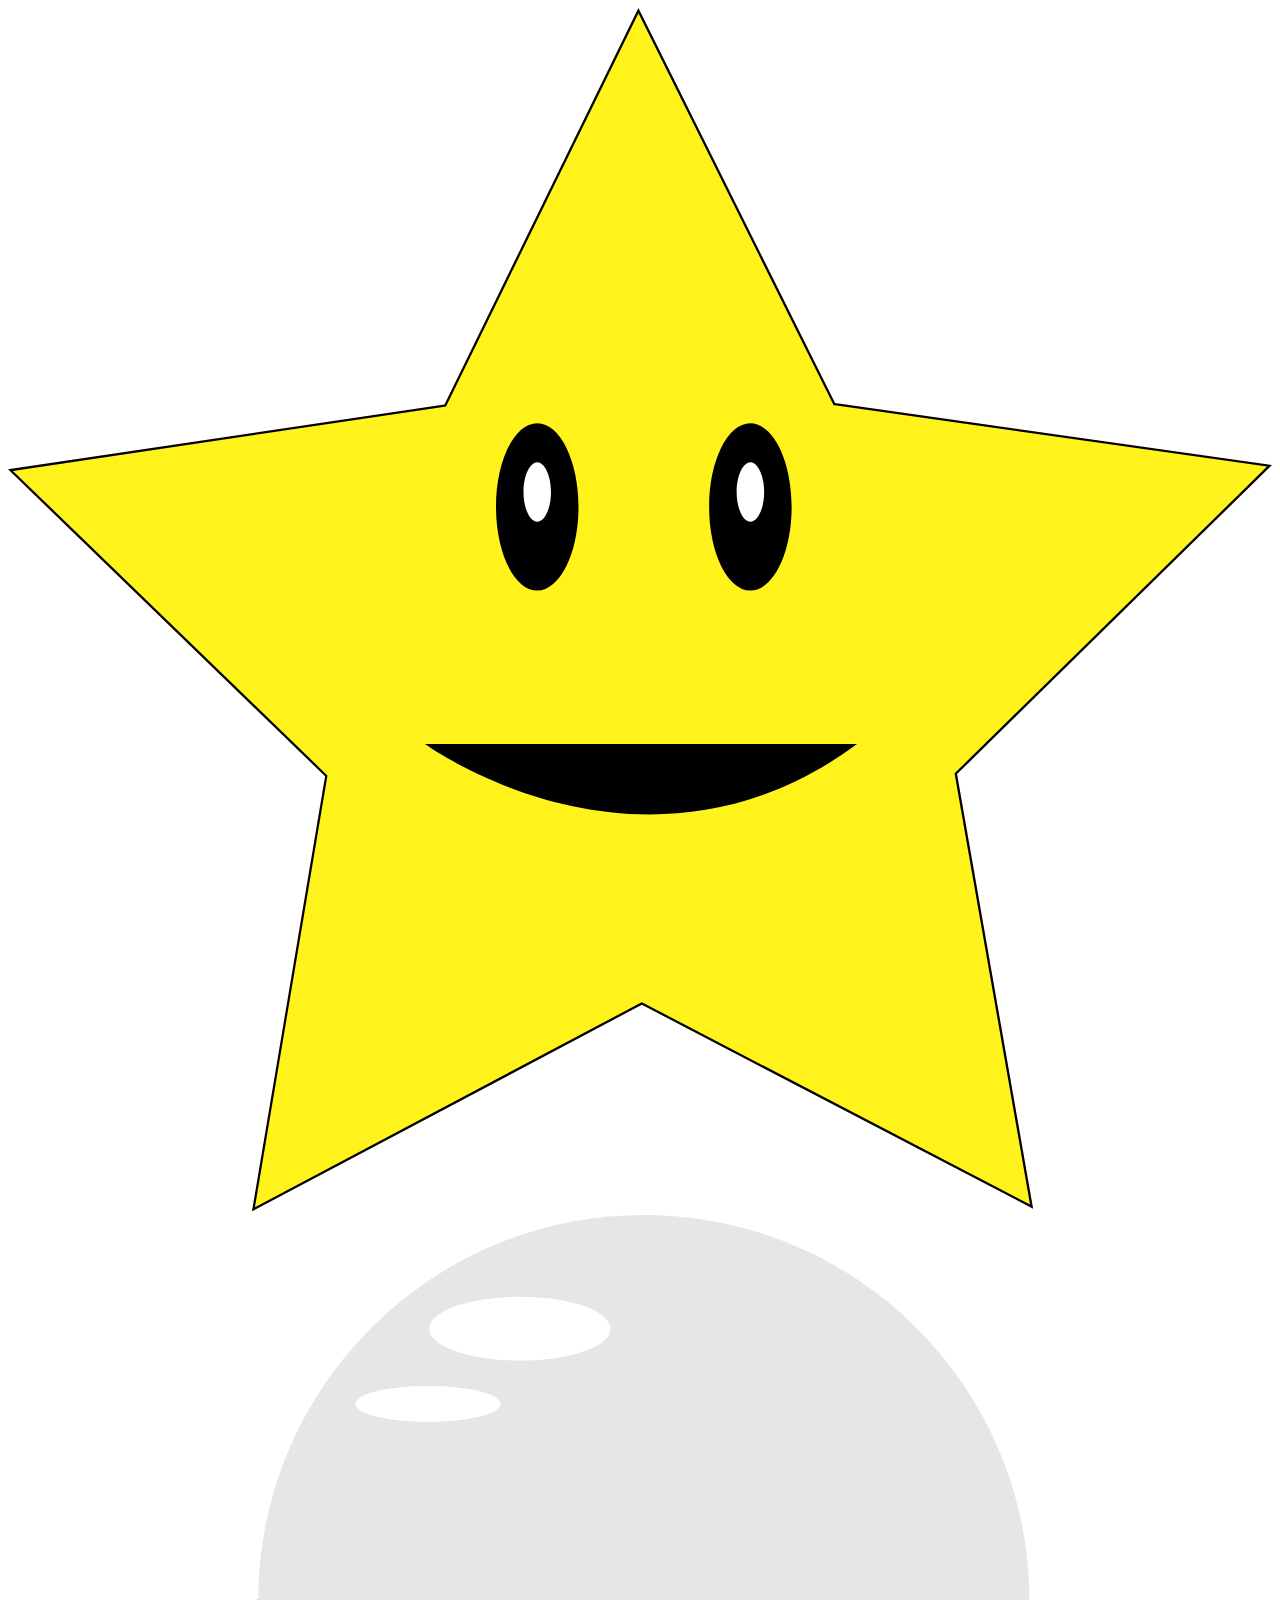
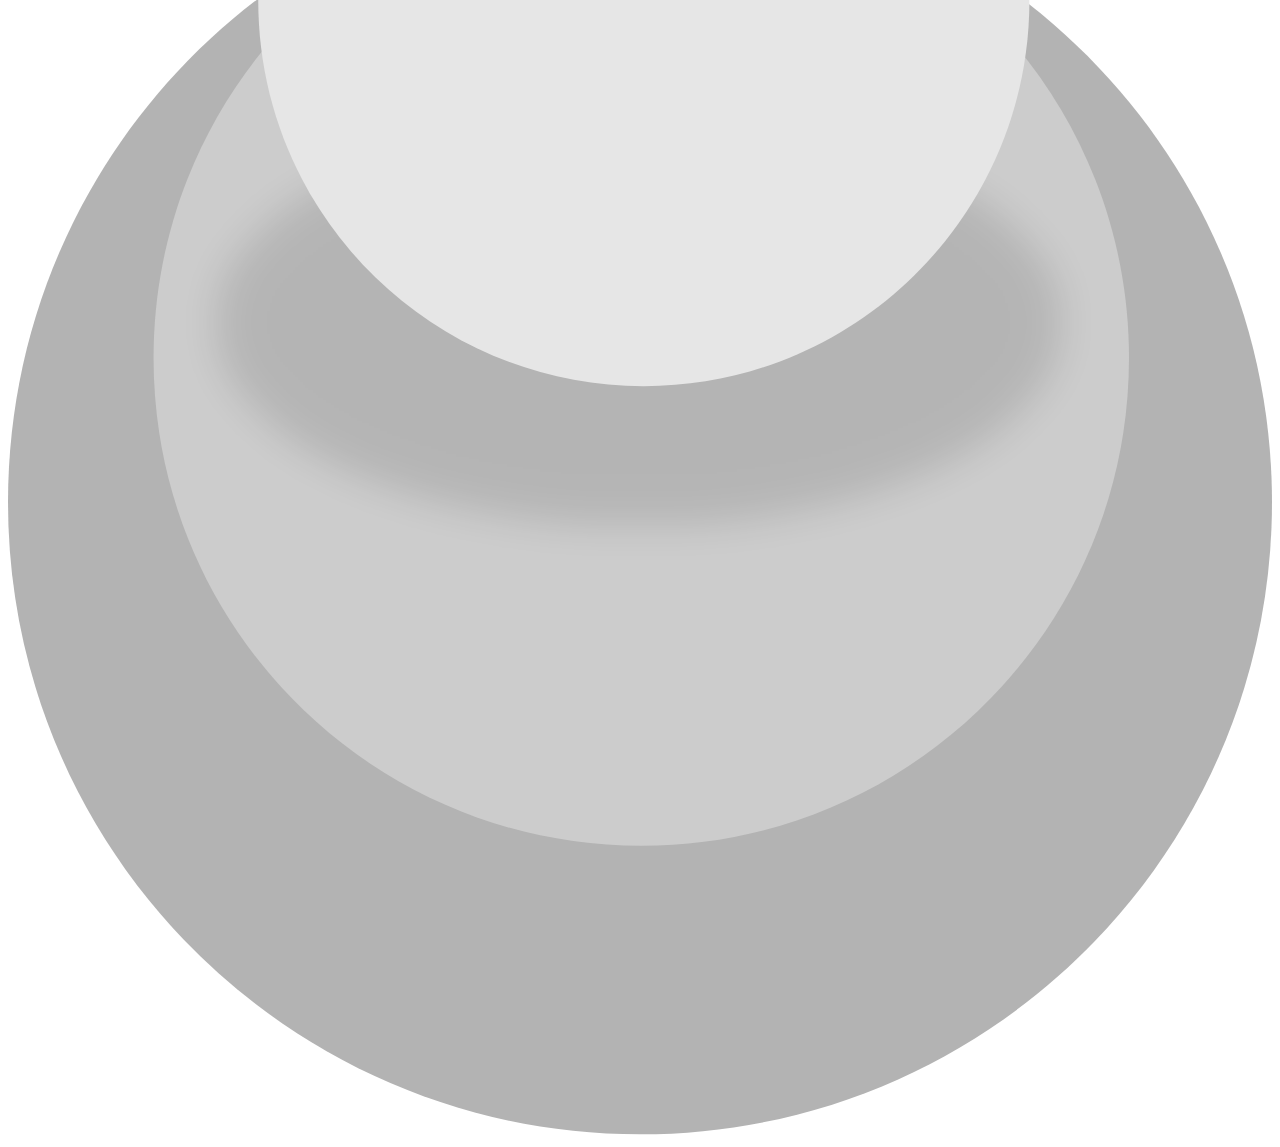
==== commit 96d0e554: "Add two .svg, figure out how to fix" ====
--- a/Hanbury_Xaviere_SVGBETA/index.html
+++ b/Hanbury_Xaviere_SVGBETA/index.html
@@ -9,7 +9,60 @@
     <body>
         <h1 class="hidden">Svg Testing</h1>
        
-       
+        <svg id="starbadge" xmlns="http://www.w3.org/2000/svg" viewBox="0 0 551.54 525.13" alt="a star icon">
+          <defs>
+          </defs>
+          <g id="StarBase">
+            <g>
+              <polygon class="cls-3" points="138.88 335.06 1.08 201.65 190.79 173.42 275.08 1.13 360.56 172.83 550.46 199.76 413.58 334.11 446.65 523.05 276.57 434.38 107.11 524.21 138.88 335.06"/>
+              <path class="cls-1" d="M275.09,2.26l84.91,170.56.23.47.52.07,188.64,26.75-135.98,133.46-.38.37.09.52,32.85,187.67-168.95-88.08-.47-.24-.46.25-168.34,89.24,31.56-187.89.09-.52-.38-.37L2.15,201.99l188.45-28.04.52-.08.23-.47L275.09,2.26M275.08,0l-84.62,172.96L0,201.3l138.35,133.93-31.9,189.89,170.13-90.19,170.74,89.02-33.2-189.67,137.42-134.88-190.65-27.03L275.08,0h0Z"/>
+            </g>
+          </g>
+          <g id="StarEye">
+            <g>
+              <ellipse class="cls-1" cx="230.94" cy="217.7" rx="17.5" ry="36"/>
+              <path class="cls-1" d="M230.94,182.2c4.41,0,8.61,3.6,11.83,10.13,3.33,6.76,5.17,15.77,5.17,25.37s-1.84,18.61-5.17,25.37c-3.22,6.53-7.42,10.13-11.83,10.13s-8.61-3.6-11.83-10.13c-3.33-6.76-5.17-15.77-5.17-25.37s1.84-18.61,5.17-25.37c3.22-6.53,7.42-10.13,11.83-10.13M230.94,181.2c-9.94,0-18,16.34-18,36.5s8.06,36.5,18,36.5,18-16.34,18-36.5-8.06-36.5-18-36.5h0Z"/>
+            </g>
+            <g>
+              <ellipse class="cls-1" cx="323.94" cy="217.7" rx="17.5" ry="36"/>
+              <path class="cls-1" d="M323.94,182.2c4.41,0,8.61,3.6,11.83,10.13,3.33,6.76,5.17,15.77,5.17,25.37s-1.84,18.61-5.17,25.37c-3.22,6.53-7.42,10.13-11.83,10.13s-8.61-3.6-11.83-10.13c-3.33-6.76-5.17-15.77-5.17-25.37s1.84-18.61,5.17-25.37c3.22-6.53,7.42-10.13,11.83-10.13M323.94,181.2c-9.94,0-18,16.34-18,36.5s8.06,36.5,18,36.5,18-16.34,18-36.5-8.06-36.5-18-36.5h0Z"/>
+            </g>
+          </g>
+          <g id="StarMouth">
+            <path class="cls-1" d="M181.94,321.2s95.15,69,188.53,0"/>
+          </g>
+          <g id="StarHighlight">
+            <g>
+              <ellipse class="cls-2" cx="230.94" cy="211.2" rx="6.5" ry="13.5"/>
+              <path class="cls-1" d="M230.94,198.2c2.9,0,6,5.22,6,13s-3.1,13-6,13-6-5.22-6-13,3.1-13,6-13M230.94,197.2c-3.87,0-7,6.27-7,14s3.13,14,7,14,7-6.27,7-14-3.13-14-7-14h0Z"/>
+            </g>
+            <g>
+              <ellipse class="cls-2" cx="323.94" cy="211.2" rx="6.5" ry="13.5"/>
+              <path class="cls-1" d="M323.94,198.2c2.9,0,6,5.22,6,13s-3.1,13-6,13-6-5.22-6-13,3.1-13,6-13M323.94,197.2c-3.87,0-7,6.27-7,14s3.13,14,7,14,7-6.27,7-14-3.13-14-7-14h0Z"/>
+            </g>
+          </g>
+        </svg>
+
+
+       <!-- Crystalball Section -->
+       <svg id="crystalball" xmlns="http://www.w3.org/2000/svg" xmlns:xlink="http://www.w3.org/1999/xlink" viewBox="0 0 495 595" alt="a crystal ball icon">
+        <g id="CrystalBase">
+          <path class="crystal-2" d="M495,347.5c0,136.69-110.81,247.5-247.5,247.5S0,484.19,0,347.5,110.81,100,247.5,100s247.5,110.81,247.5,247.5Z"/>
+          <path class="crystal-3" d="M439,291c0,105.49-85.51,191-191,191S57,396.49,57,291,142.51,100,248,100s191,85.51,191,191Z"/>
+        </g>
+        <g id="CrystalShadow">
+          <g class="crystal-5">
+            <image width="402" height="230" transform="translate(46 162)" xlink:href="[data-uri]"/>
+          </g>
+        </g>
+        <g id="CrystalBall">
+          <path class="crystal-1" d="M400,151c0,83.39-67.61,151-151,151S98,234.39,98,151,165.61,0,249,0s151,67.61,151,151Z"/>
+        </g>
+        <g id="CrystalShine">
+          <path class="crystal-4" d="M236,44.5c0,6.9-15.89,12.5-35.5,12.5s-35.5-5.6-35.5-12.5,15.89-12.5,35.5-12.5,35.5,5.6,35.5,12.5ZM164.5,67c-15.74,0-28.5,3.13-28.5,7s12.76,7,28.5,7,28.5-3.13,28.5-7-12.76-7-28.5-7Z"/>
+        </g>
+      </svg>
+
         <script src="js/main.js"></script>
     </body>
 </html>--- a/Hanbury_Xaviere_SVGBETA/css/main.css
+++ b/Hanbury_Xaviere_SVGBETA/css/main.css
@@ -2,3 +2,57 @@
     display: none;
 }
 
+/* Section for Starbadge */
+.cls-1, .cls-2, .cls-3 {
+    stroke-width: 0px;
+  }
+
+  .cls-2 {
+    fill: #fff;
+  }
+
+  .cls-3 {
+    fill: #fff31b;
+  }
+
+  .StarBase {
+    transition: transform 250ms;
+  }
+  
+  #StarBase:hover{
+    fill: red;
+    transform: translateY(-10px);
+  }
+
+  #StarEye:hover {
+    fill: red;
+    transition: transform 250ms;
+    transform: translateY(-10px);
+  }
+
+
+/* Section for CrystalBall */
+
+.crystal-1 {
+    fill: #e6e6e6;
+  }
+
+  .crystal-1, .crystal-2, .crystals-3, .crystal-4 {
+    stroke-width: 0px;
+  }
+
+  .crystal-2 {
+    fill: #b3b3b3;
+  }
+
+  .crystal-5 {
+    opacity: .11;
+  }
+
+  .crystal-3 {
+    fill: #ccc;
+  }
+
+  .crystal-4 {
+    fill: #fff;
+  }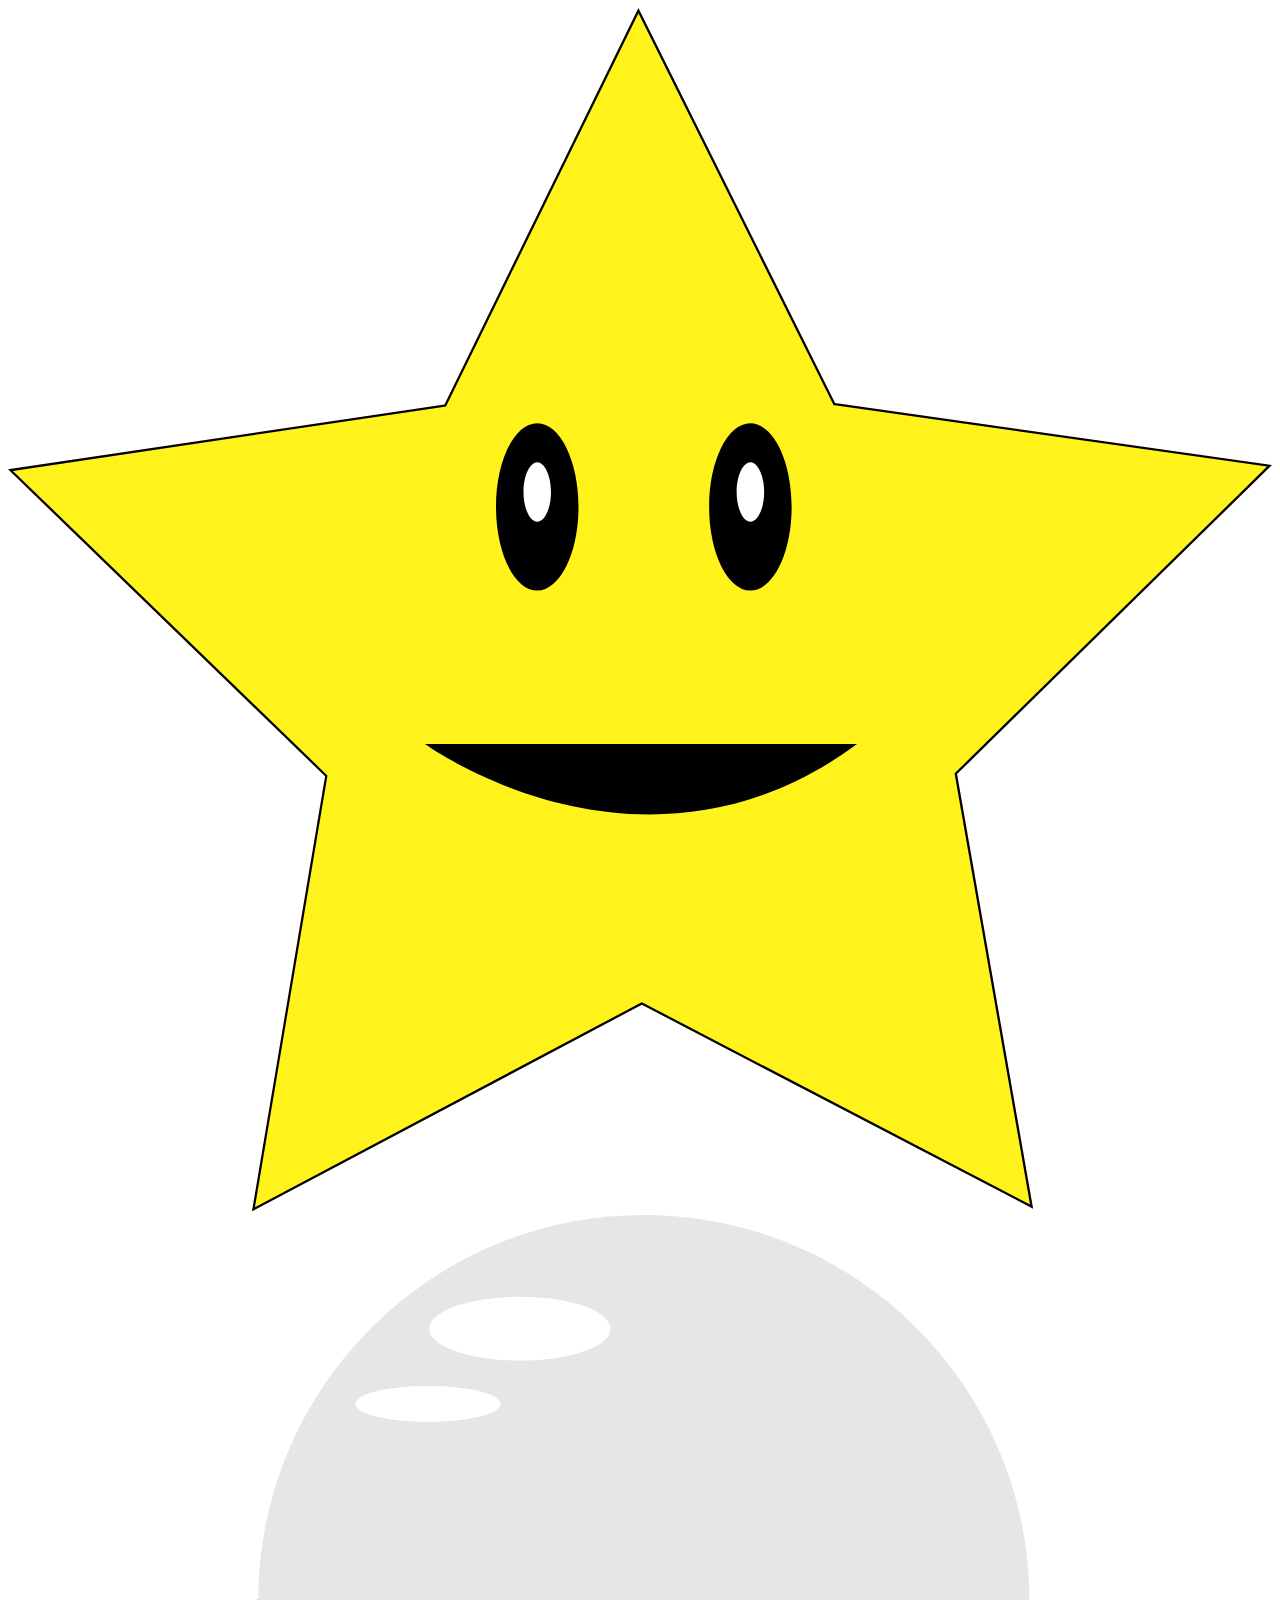
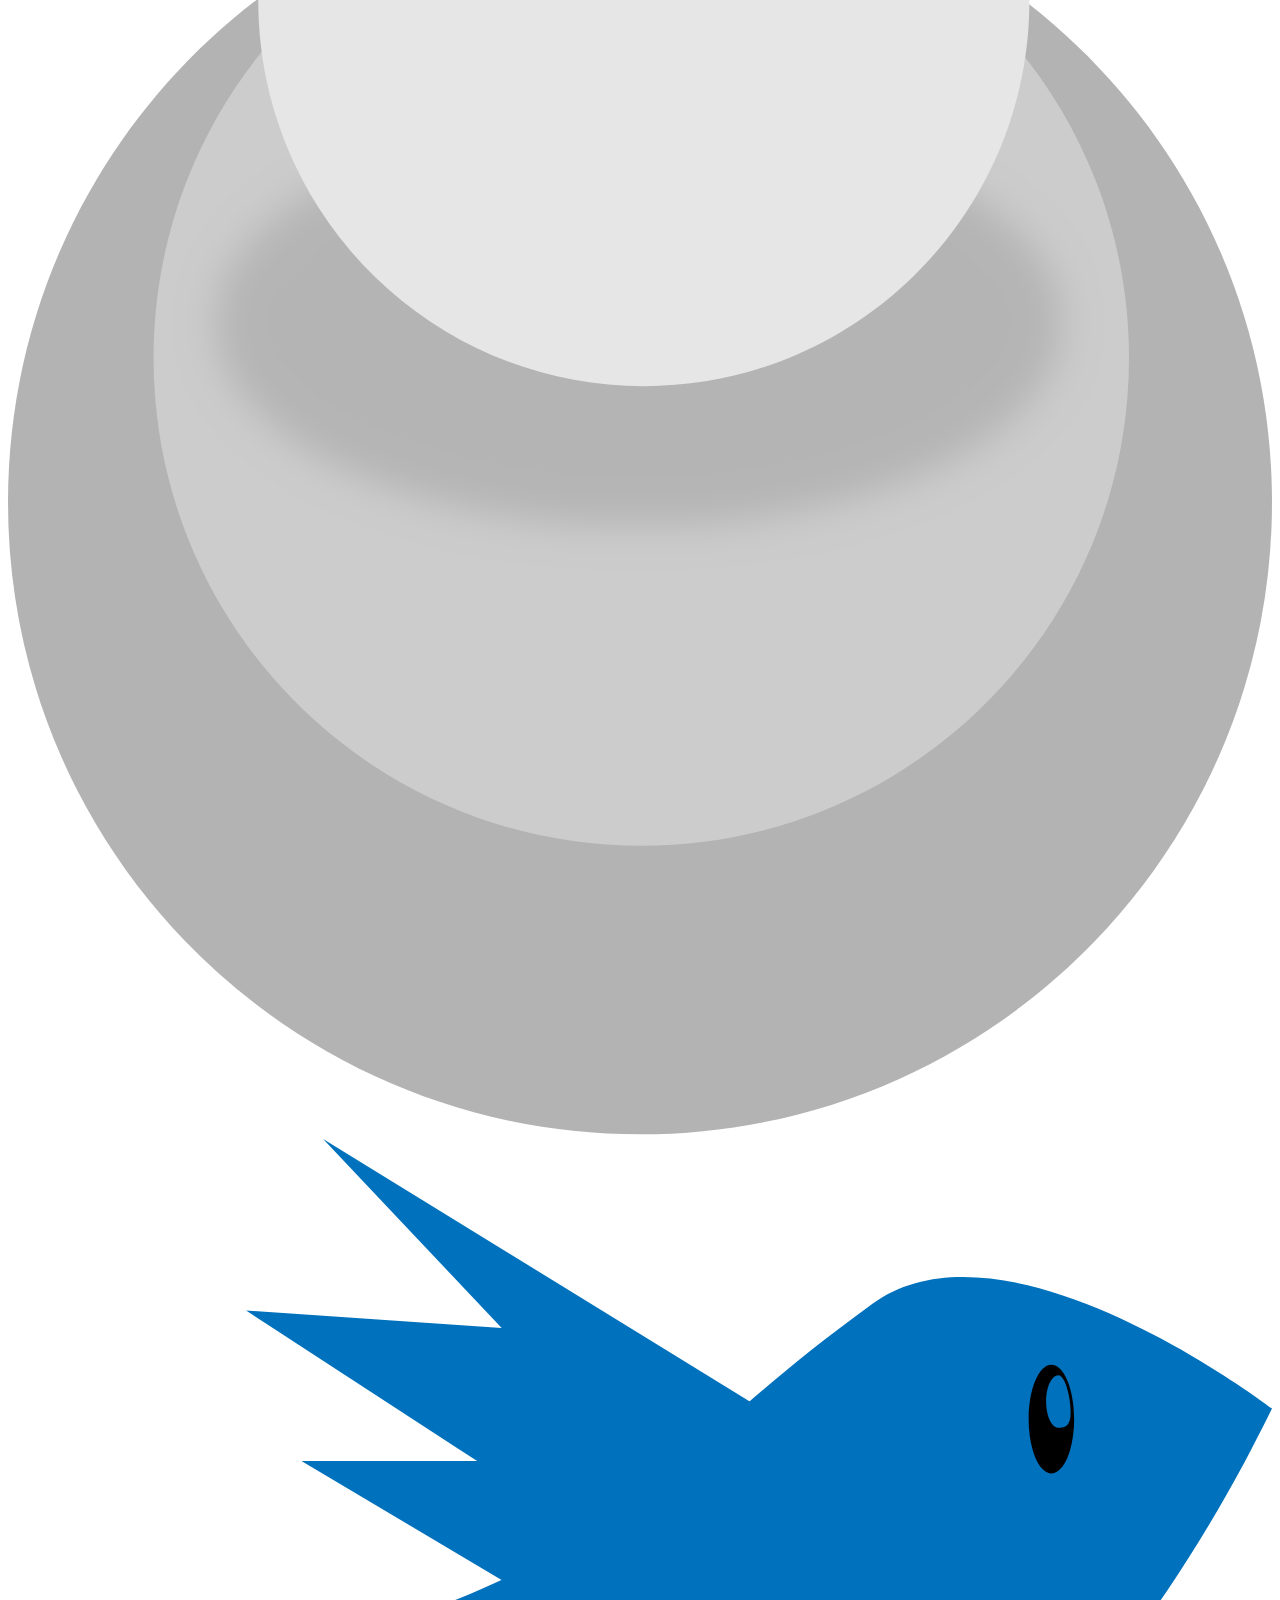
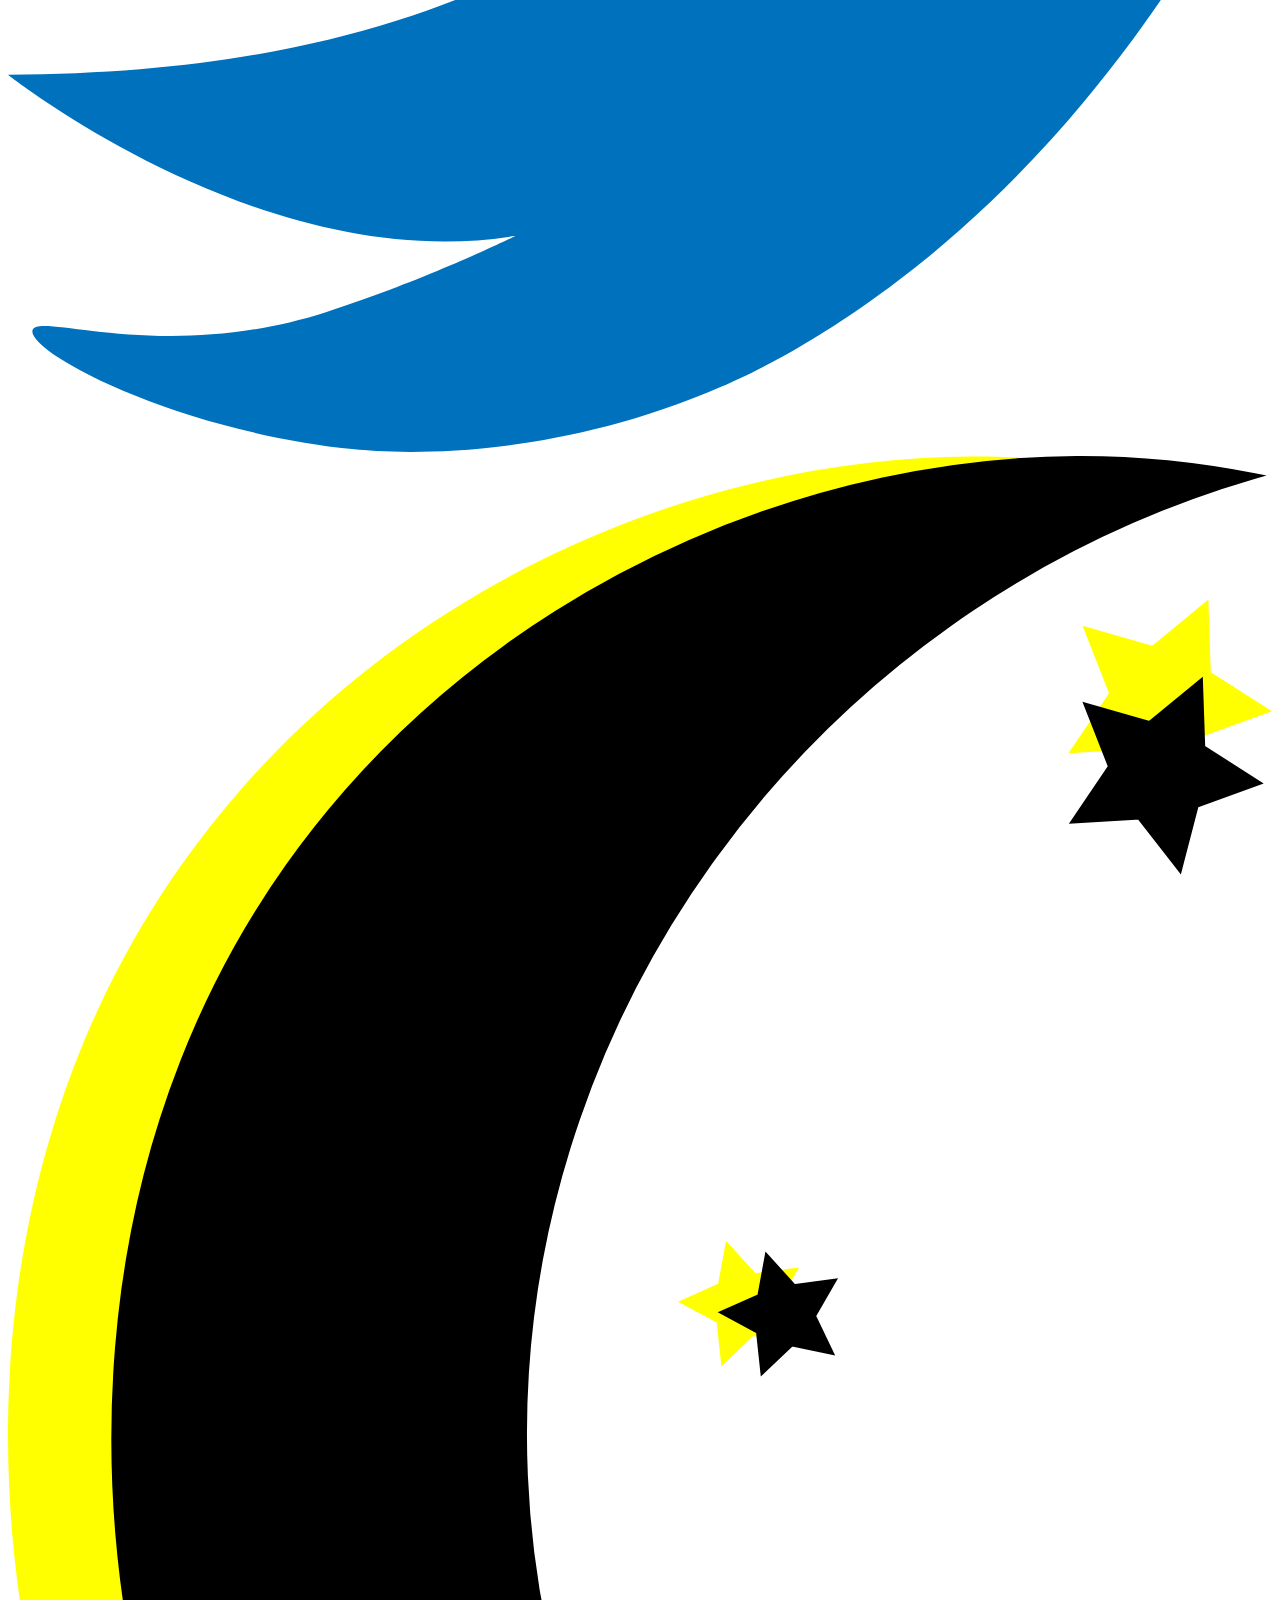
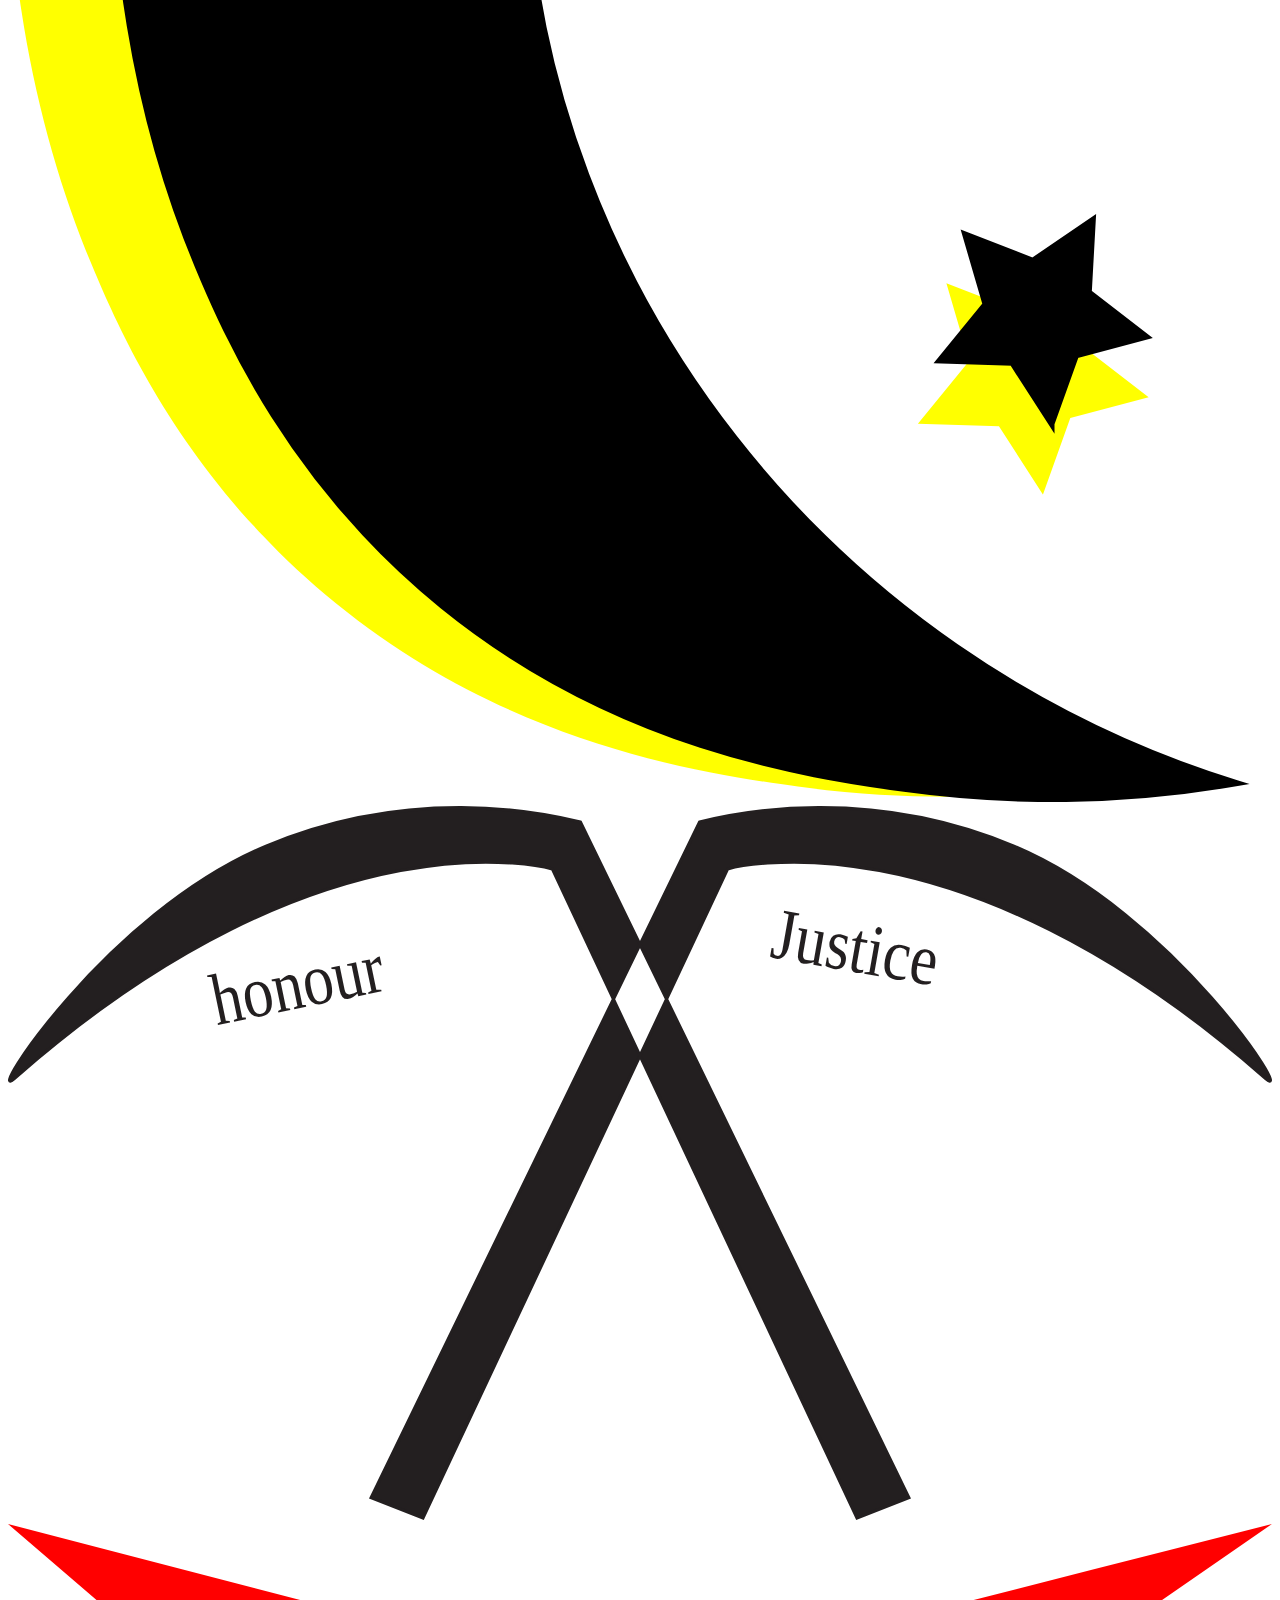
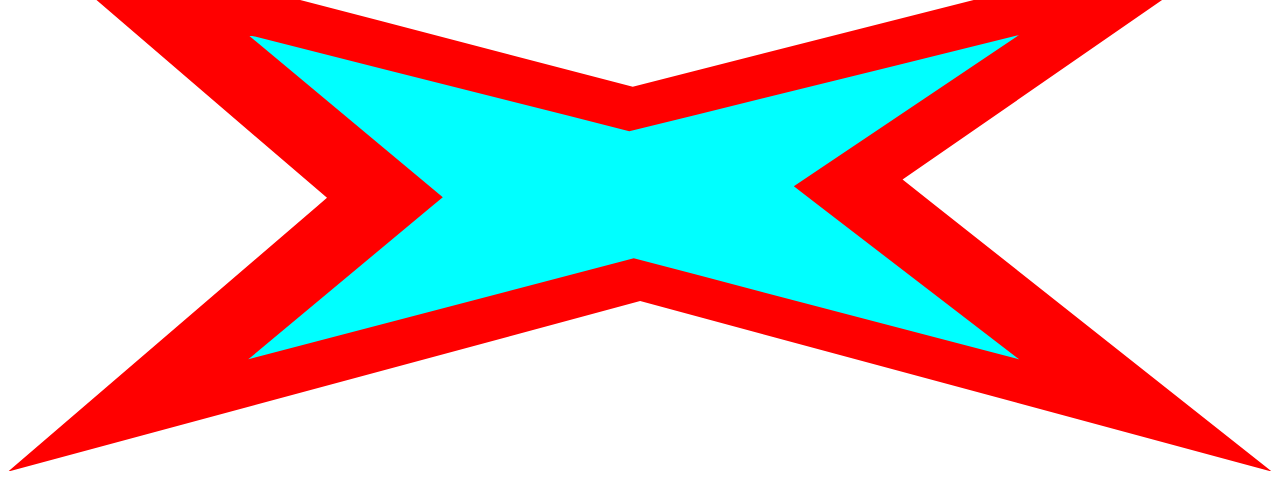
==== commit 58bd5916: "Add CSS animation to SVG" ====
--- a/Hanbury_Xaviere_SVGBETA/index.html
+++ b/Hanbury_Xaviere_SVGBETA/index.html
@@ -63,6 +63,59 @@
         </g>
       </svg>
 
+
+       <!-- Bird Section -->
+       <svg id="bird" xmlns="http://www.w3.org/2000/svg" viewBox="0 0 361 260.73">
+        <g id="Bird">
+          <path class="bird-1" d="M361,77s-75.59-57.91-114-30c-32.83,23.86-47.75,40-64,53-32.16,25.73-86.56,52.81-183,53,0,0,73,58,145,46,0,0-24.5,12.25-54,21.75-46.86,15.09-82.61-.26-84,5.25-1.58,6.25,41.08,28.9,92,34,10.95,1.1,54.86,3.81,105-18,8-3.48,26.4-12.04,50-30,53.12-40.43,86.74-93.6,107-135Z"/>
+        </g>
+        <g id="Wing">
+          <polyline class="bird-1" points="220 80 90 0 141 54 68 49 134 92 83.81 92 168 142"/>
+        </g>
+        <g id="Eye">
+          <path class="bird-2" d="M304.5,80c0,8.56-2.91,15.5-6.5,15.5s-6.5-6.94-6.5-15.5,2.91-15.5,6.5-15.5,6.5,6.94,6.5,15.5ZM300,67.5c-1.93,0-3.5,3.36-3.5,7.5s1.57,7.5,3.5,7.5,3.5-.36,3.5-4.5-1.57-10.5-3.5-10.5Z"/>
+        </g>
+      </svg>
+
+
+         <!-- Moon Section -->
+         <svg id="moon" xmlns="http://www.w3.org/2000/svg" viewBox="0 0 220.04 338.77">
+          <g id="MoonWhite">
+            <path class="moon-2" d="M71.51,177.08c3.12,72.27,52.86,136.05,124,158-13.4,2.31-33.74,4.36-58,1-17.33-2.4-50.22-7.38-80.38-31.86-26.53-21.54-37.72-47.43-42.62-59.14C-6.13,195.75-10.53,116.35,40.51,58.08,74.27,19.53,123.5.29,167.51.08c12.73-.06,23.39,1.49,31,3C120.48,25.86,68.11,98.54,71.51,177.08Z"/>
+          </g>
+          <g id="Moon">
+            <path class="moon-1" d="M90,177.5c3.12,72.27,52.86,136.05,124,158-13.4,2.31-33.74,4.36-58,1-17.33-2.4-50.22-7.38-80.38-31.86-26.53-21.54-37.72-47.43-42.62-59.14C12.36,196.16,7.96,116.77,59,58.5,92.77,19.95,141.99.7,186,.5c12.73-.06,23.39,1.49,31,3-78.03,22.78-130.39,95.45-127,174Z"/>
+          </g>
+          <g id="StarsWhite">
+            <path class="moon-2" d="M180.16,285.22l-7.65-11.86-14.11-.42,8.92-10.94-3.96-13.55,13.16,5.1,11.66-7.95-.78,14.09,11.17,8.63-13.64,3.61-4.76,13.29ZM133.89,147.87l3.8-6.62-7.57,1.01-5.12-5.66-1.38,7.51-6.97,3.12,6.72,3.63.82,7.59,5.53-5.27,7.47,1.57-3.3-6.89ZM208.17,48.74l11.87-4.31-10.65-6.8-.43-12.63-9.76,8.02-12.14-3.49,4.62,11.76-7.07,10.47,12.61-.76,7.77,9.96,3.18-12.23Z"/>
+          </g>
+          <g id="Stars">
+            <path class="moon-1" d="M181.68,272.95l-6.87-10.64-12.66-.38,8-9.82-3.55-12.16,11.81,4.57,10.46-7.14-.7,12.65,10.02,7.75-12.24,3.24-4.27,11.92ZM140.15,149.69l3.41-5.94-6.79.91-4.6-5.08-1.24,6.74-6.25,2.8,6.03,3.26.73,6.81,4.96-4.72,6.71,1.41-2.96-6.18ZM206.81,60.75l10.66-3.87-9.55-6.1-.39-11.33-8.76,7.2-10.9-3.13,4.14,10.55-6.35,9.4,11.32-.68,6.97,8.94,2.85-10.97Z"/>
+          </g>
+        </svg>
+
+        <!-- Sickle Section -->
+        <svg id="sickle" xmlns="http://www.w3.org/2000/svg" viewBox="0 0 404.13 228.28">
+          <g id="Sickles">
+            <path class="sickle-1" d="M2.03,87.13C-7.85,95.83,31.32,34.28,82.49,12.84,128.47-6.43,169.42,1.78,183.03,5.13l105,216c-5.53,2.17-11.06,4.34-16.58,6.51L174.03,20.13S102.03-.87,2.03,87.13ZM402.1,87.13c9.89,8.7-29.28-52.84-80.46-74.29-45.98-19.27-86.93-11.06-100.54-7.71l-105,216c5.53,2.17,11.06,4.34,16.58,6.51L230.1,20.13S302.1-.87,402.1,87.13Z"/>
+          </g>
+          <g id="Honour">
+            <text class="sickle-2" transform="translate(66.74 70.13) rotate(-11.71) scale(.84 1)"><tspan x="0" y="0">honour</tspan></text>
+          </g>
+          <g id="Justice">
+            <text class="sickle-2" transform="translate(243.24 48.22) rotate(9.98) scale(.84 1)"><tspan x="0" y="0">Justice</tspan></text>
+          </g>
+        </svg>
+
+        <!-- Symbol Section -->
+        <svg id="symbol" xmlns="http://www.w3.org/2000/svg" viewBox="0 0 683.81 296.28">
+          <g id="Symbol">
+            <path class="symbol-1" d="M0,0c112.67,29.33,225.33,58.67,338,88C453.27,58.67,568.54,29.33,683.81,0l-199.85,138.27,199.85,158.01-341.81-92.28L0,296.28l172.58-148.14L0,0Z"/>
+          </g>
+          <g id="Symbol2">
+            <path class="symbol-2" d="M129.97,60c68.71,17.38,137.42,34.76,206.14,52.13,70.3-17.38,140.6-34.76,210.9-52.13l-121.88,81.92,121.88,93.61c-69.49-18.22-138.97-36.45-208.46-54.67-69.52,18.22-139.05,36.45-208.57,54.67l105.25-87.76-105.25-87.76Z"/>
+          </g>
+        </svg>
         <script src="js/main.js"></script>
     </body>
 </html>--- a/Hanbury_Xaviere_SVGBETA/css/main.css
+++ b/Hanbury_Xaviere_SVGBETA/css/main.css
@@ -55,4 +55,167 @@
 
   .crystal-4 {
     fill: #fff;
-  }+  }
+
+    #CrystalShine {
+    transition: all 0.5s ease;
+    transform-origin: center;
+    }
+
+#crystalball:hover #CrystalShine {
+
+    transform: rotate(20deg);
+      }
+
+#crystalball:hover #CrystalShadow {
+    transition: transform 250ms;
+    transform: translateY(-10px);
+    
+}
+
+/* Section for Bird */
+
+.bird-1 {
+  fill: #0071bc;
+}
+
+.bird-1, .bird-2 {
+  stroke-width: 0px;
+}
+
+#bird:hover #Wing {
+    transform: skew(-10deg, 3deg);
+}
+
+#bird:hover #Eye {
+    animation: bounceIn;
+    animation-duration: 1s;
+}
+    @keyframes bounceIn {
+        0% {
+          transform: scale(0.1);
+          opacity: 0;
+        }
+        60% {
+          transform: scale(1.2);
+          opacity: 1;
+        }
+        100% {
+          transform: scale(1);
+        }
+      }
+
+
+/* Section for Moon */
+
+  .moon-1 {
+    stroke: #000;
+    stroke-miterlimit: 10;
+  }
+
+  .moon-2 {
+    fill: yellow;
+    stroke-width: 0px;
+    animation: fadeIn 3.5s;
+  }
+
+  #moon:hover {
+    -webkit-transform: scaleX(-1);
+    transform: scaleX(-1);
+  }
+
+  @keyframes fadeIn {
+    from {opacity: 0;}
+    to {opacity: 1;}
+}
+ 
+/* Section for Sickle */
+.sickle-1 {
+  stroke: #231f20;
+  stroke-miterlimit: 10;
+ }
+
+.sickle-1, .sickle-2 {
+  fill: #231f20;
+ }
+
+
+.sickle-2 {
+  font-family: Castellar, Castellar;
+  font-size: 23.41px;
+ }
+
+ #sickle:hover #Honour {
+    animation: fadeIn 3.5s;
+}
+
+#sickle:hover #Justice {
+    animation: fadeIn 8.5s;
+}
+
+@keyframes fadeIn {
+    from {opacity: 0;}
+    to {opacity: 1;}
+}
+
+#sickle:hover {
+    animation: wiggle 2s;
+  }
+  
+  @keyframes wiggle {
+    0%, 7% {
+      transform: rotateZ(0);
+    }
+    15% {
+      transform: rotateZ(-15deg);
+    }
+    20% {
+      transform: rotateZ(10deg);
+    }
+    25% {
+      transform: rotateZ(-10deg);
+    }
+    30% {
+      transform: rotateZ(6deg);
+    }
+    35% {
+      transform: rotateZ(-4deg);
+    }
+    40%, 100% {
+      transform: rotateZ(0);
+    }
+  }
+
+
+/* Section for Symbol */
+  .symbol-1 {
+    fill: red;
+  }
+
+  .symbol-1, .symbol-2 {
+    stroke-width: 0px;
+  }
+
+  .symbol-2 {
+    fill: aqua;
+  }
+
+
+#Symbol2 {
+    transition: all 2s ease;
+    transform-origin: center;
+    }
+
+#symbol:hover #Symbol2 {
+
+    transform: rotate(632deg);
+      }
+
+#symbol:hover #Symbol {
+    animation: fadeIn 2s;
+}
+
+@keyframes fadeIn {
+    from {opacity: 0;}
+    to {opacity: 1;}
+}
